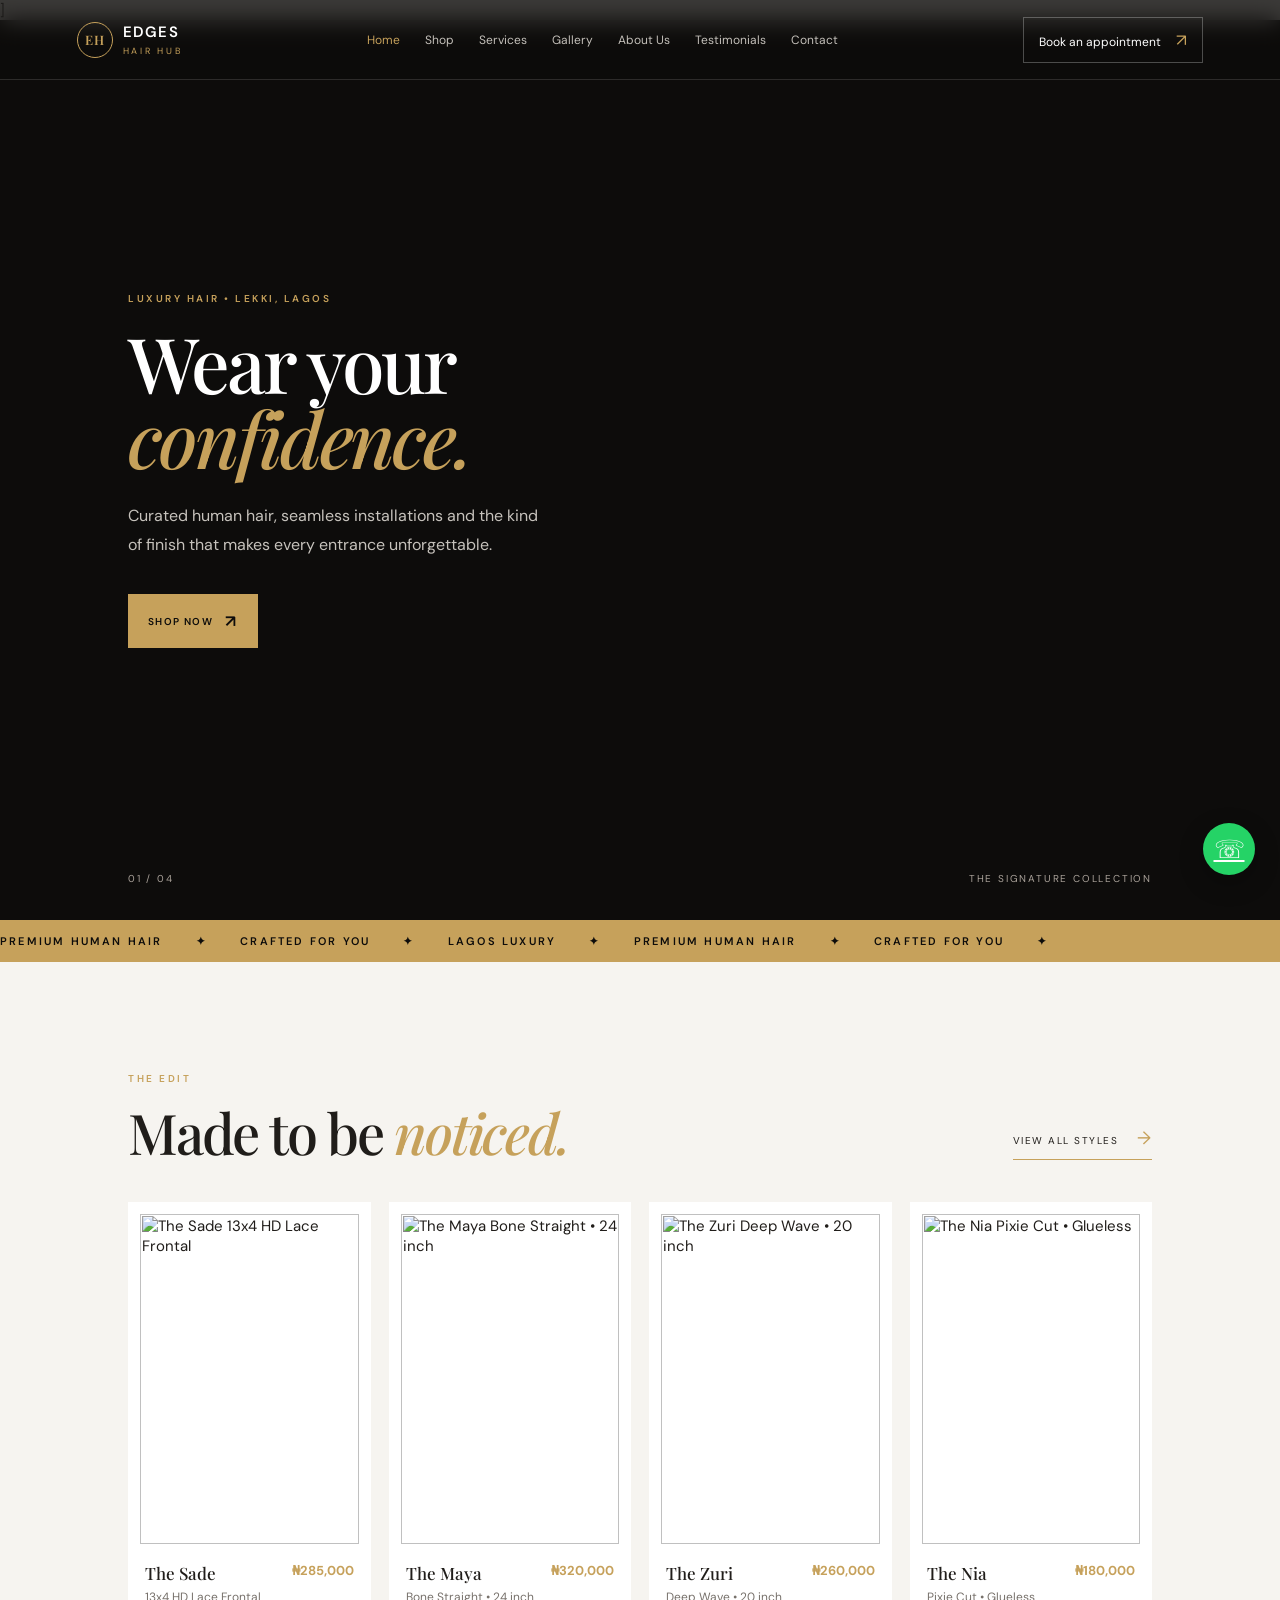
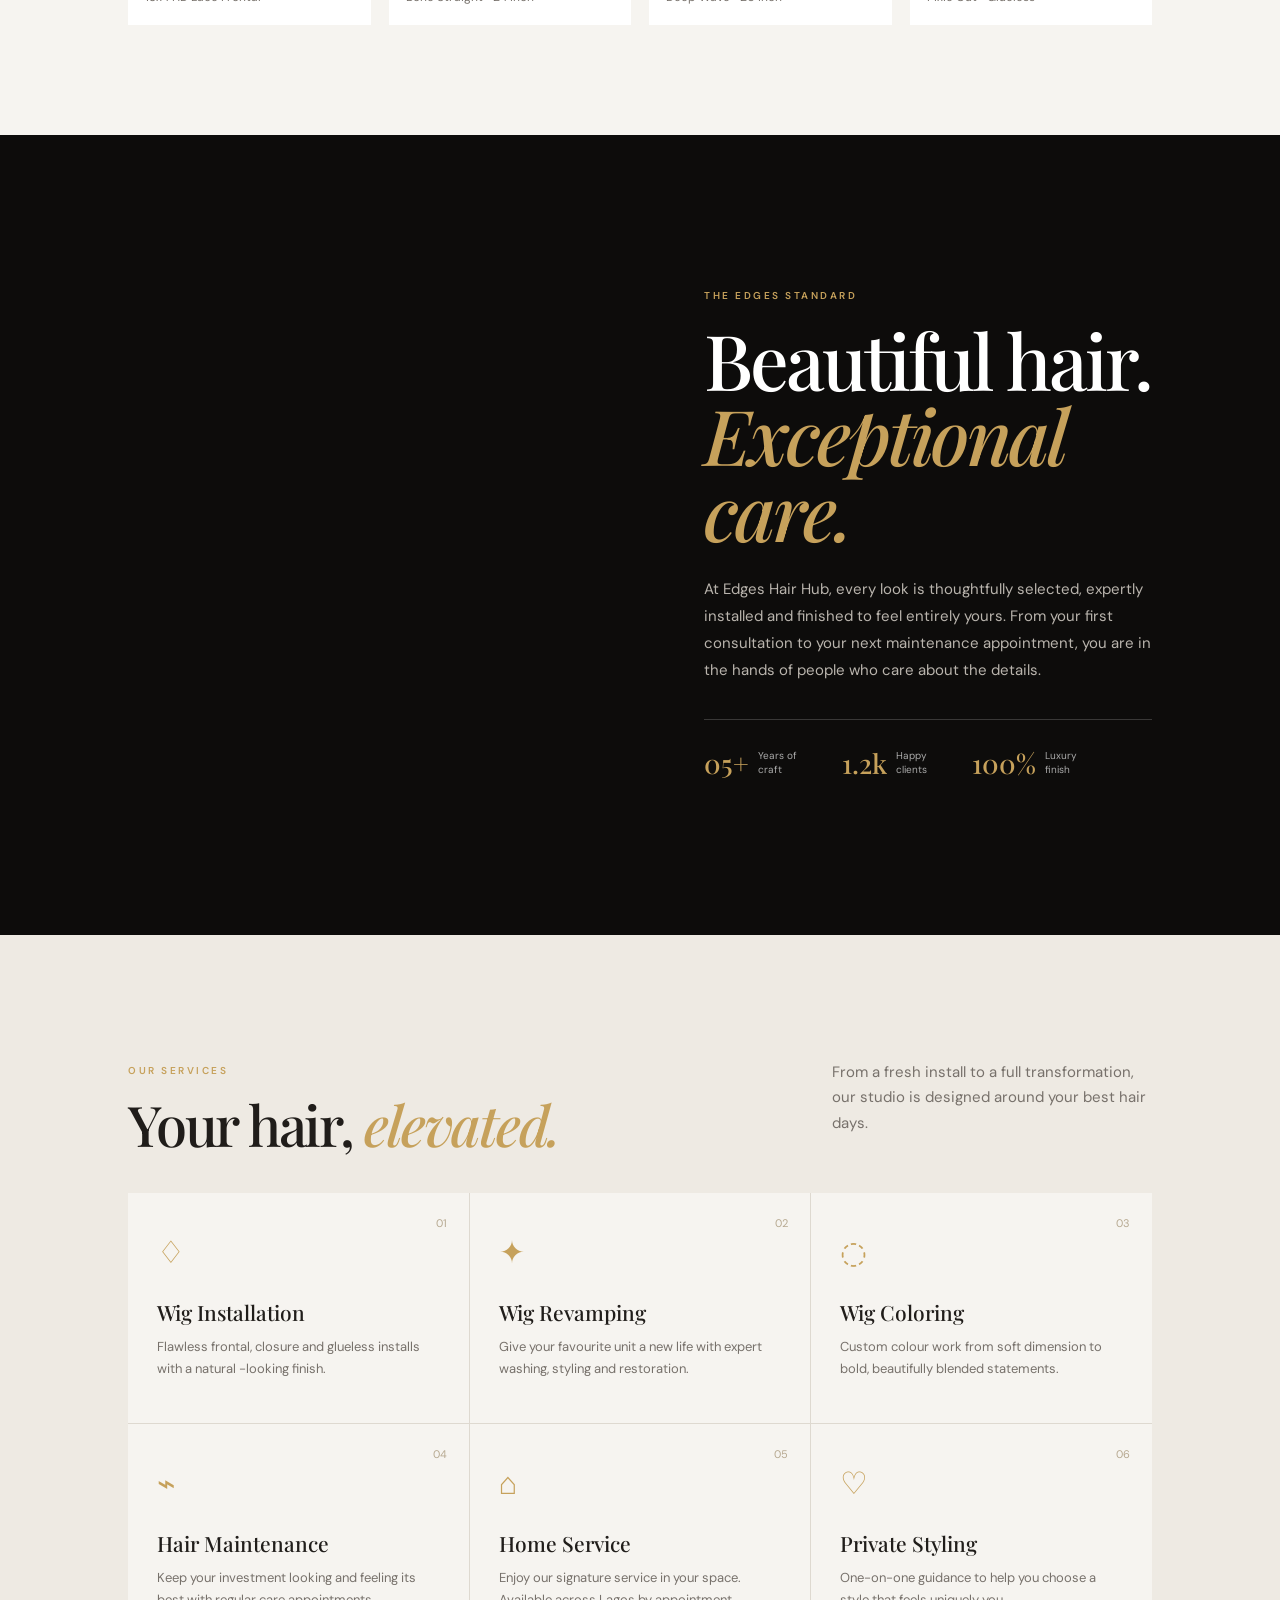
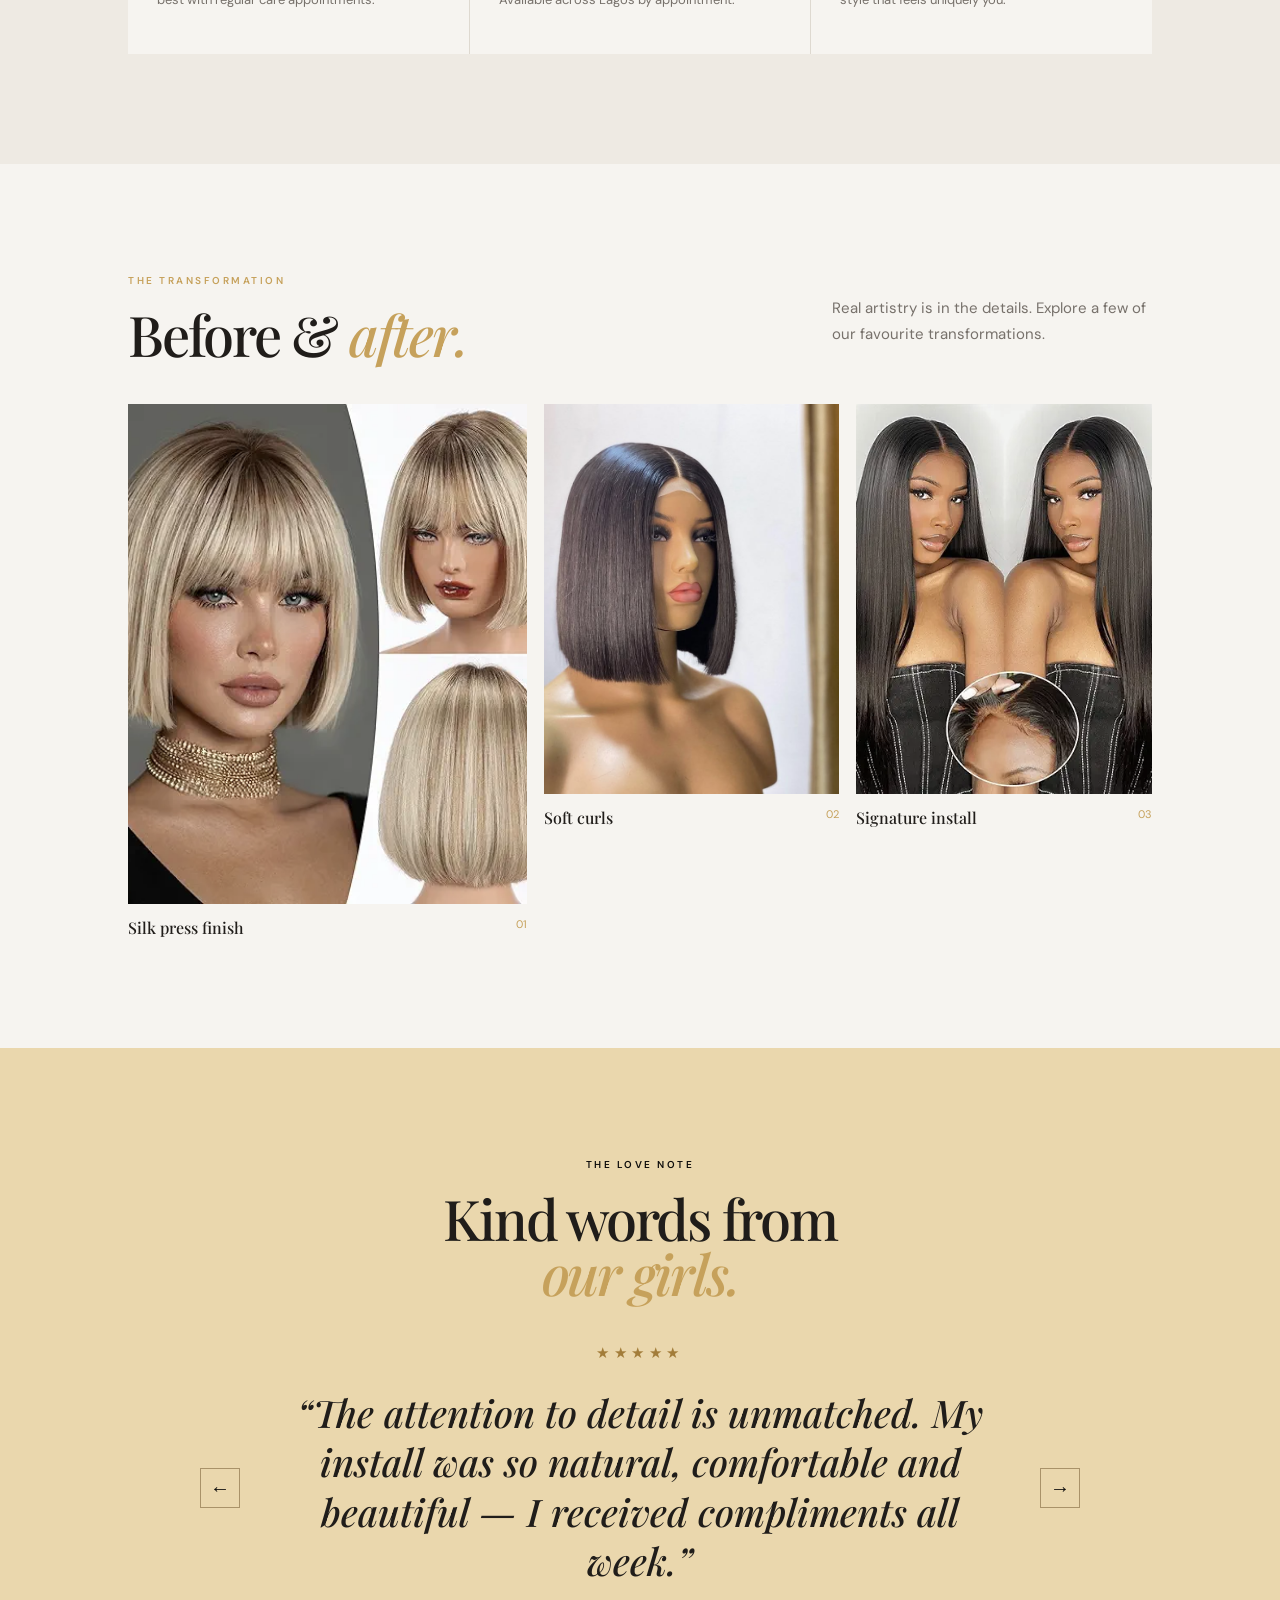
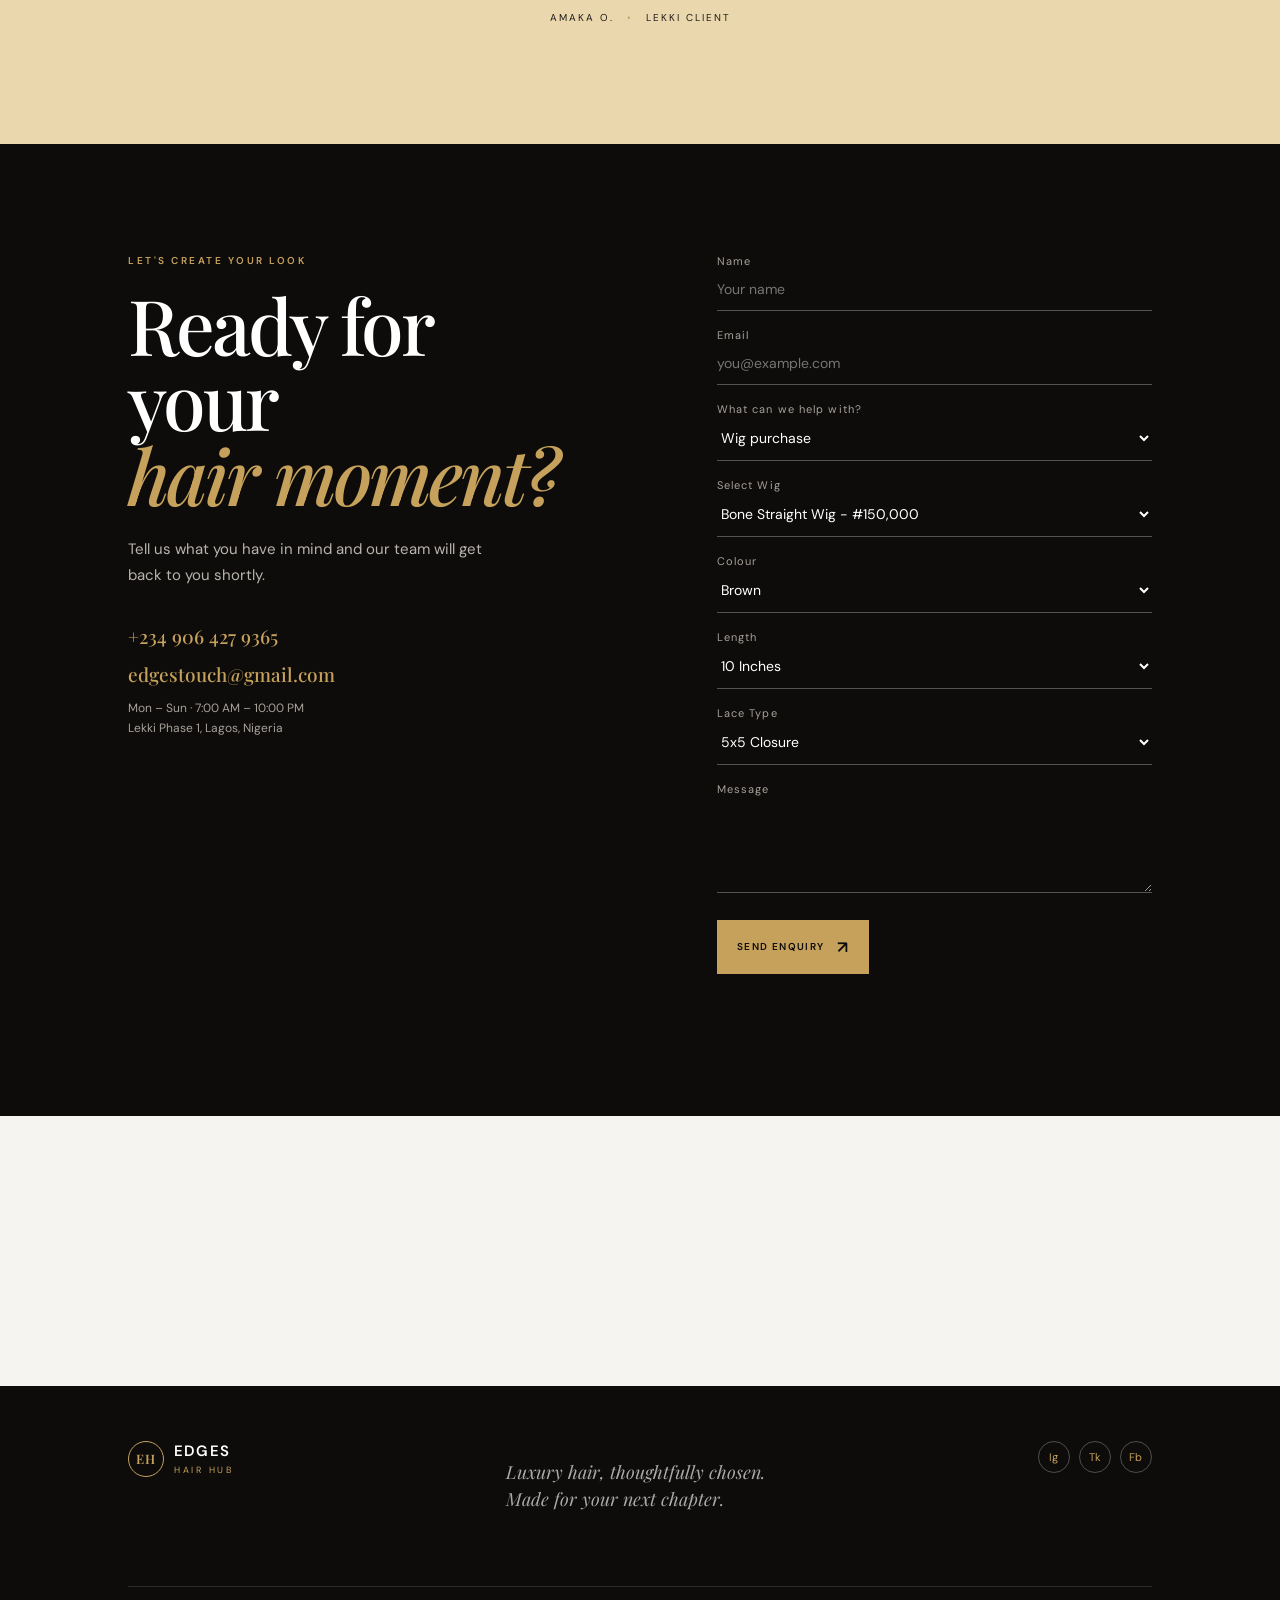
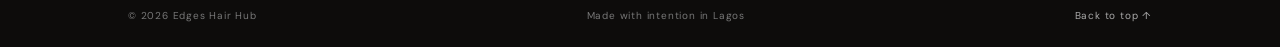
==== index.html @ 2f74729f "Commit" ====
] <!Doctype html>
 <html lang="en">
    <head>
  <meta charset="utf-8">
  <meta name="viewport" content="width=device-width, initial-scale=1">
  <meta name="description" content="Edges Hair Hub — premium human hair wigs, wig installation and hair care in Lekki, Lagos.">
  <meta name="keywords" content="human hair wigs, bone straight wigs, wig installation, Lekki Lagos, Edges Hair Hub">
  <meta name="theme-color" content="#0d0c0b">

      <title>Edges Hair Hub | Luxury Hair & Wig Studio</title>
    <link rel="preconnect" href="https://fonts.googleapis.com">
    <link rel="preconnect" href="https://fonts.gstatic.com" crossorigin>
    <link href="https://fonts.googleapis.com/css2?family=DM+Sans:wght@400;500;600;700&family=Playfair+Display:ital,wght@0,500;0,600;1,500;1,600&display=swap" rel="stylesheet">
    <link rel="stylesheet" href="style.css">
  </head>
 <body>

  <div class="loader" id="loader" aria-label="Loading Edges Hair Hub"><span>EDGES</span>
      </div>
  <header class="site-header" id="top">
     <a href="#home" class="logo" aria-label="Edges Hair Hub home">
        <span>EH</span><strong>EDGES <i>HAIR HUB</i></strong>
     </a>
     <button class="menu-toggle" id="menuToggle" aria-label="Toggle navigation" aria-expanded="false">
        <span></span><span></span><span></span></button>
    <nav class="nav" id="nav" aria-label="Main navigation">
      <a class="active" href="#home">Home</a>
      <a href="#shop">Shop</a>
      <a href="#services">Services</a>
      <a href="#gallery">Gallery</a>
      <a href="#about">About Us</a>
      <a href="#testimonials">Testimonials</a>
      <a href="#contact">Contact</a>
    </nav>
    <a class="nav-cta" href="#contact">Book an appointment <span>↗</span></a>
  </header>

  <main>

                 <section class="hero section" id="home">
      <div class="hero-content reveal">
        <p class="kicker">LUXURY HAIR • LEKKI, LAGOS</p>
        <h1>Wear your<br><em>confidence.</em></h1>
        <p class="hero-lead">Curated human hair, seamless installations and
             the kind of finish that makes every entrance unforgettable.
            </p>
         <a class="button gold-button" href="#shop">Shop now <span>↗</span>
        </a></div>
      <div class="hero-image" role="img" aria-label="Woman wearing a premium wig">
      </div>
      <div class="hero-caption"><span>01 / 04</span>
        <span>THE SIGNATURE COLLECTION</span></div>

                        </section>

    <section class="marquee">
        <div>PREMIUM HUMAN HAIR <b>✦</b>
             CRAFTED FOR YOU <b>✦</b> LAGOS LUXURY <b>✦</b>
              PREMIUM HUMAN HAIR <b>✦</b>
               CRAFTED FOR YOU <b>✦</b>
        </div></section>

     <section class="section featured" id="shop">
        <div class="section-head reveal">
            <div><p class="kicker">THE EDIT</p>
            <h2>Made to be <em>noticed.</em></h2>
        </div>
            <a class="text-link" href="#shop">View all styles <span>→</span>
            </a>
        </div>
            <div class="product-grid" id="productGrid">
         </div></section>

                      <section class="section why" id="about">
        <div class="why-image reveal"></div>
        <div class="why-copy reveal">
            <p class="kicker">THE EDGES STANDARD</p>
            <h2>Beautiful hair.<br><em>Exceptional care.</em></h2>
            <p>At Edges Hair Hub, every look is thoughtfully selected,
               expertly installed and finished to feel entirely yours.
               From your first consultation to your next maintenance appointment,
               you are in the hands of people who care about the details.
             </p>
                <div class="stats">
                    <div><strong>05+</strong>
                        <span>Years of<br>craft</span>
                    </div>
                <div><strong>1.2k</strong>
                    <span>Happy<br>clients</span></div>
                <div><strong>100%</strong>
                    <span>Luxury<br>finish</span></div>
            </div></div>
                          </section>

    <section class="section services" id="services">
        <div class="section-head reveal">
        <div><p class="kicker">OUR SERVICES</p>
            <h2>Your hair, <em>elevated.</em></h2></div>
        <p class="section-intro">
            From a fresh install to a full transformation,
             our studio is designed around your best hair days.
            </p></div>
            <div class="service-grid">
            <article class="service-card reveal"><span>01</span>
                <div class="service-icon">♢</div>
                <h3>Wig Installation</h3>
                <p>Flawless frontal, closure and glueless installs with a natural
                    -looking finish.
                </p></article>

                    <article class="service-card reveal">
                        <span>02</span>
                        <div class="service-icon">✦</div>
                            <h3>Wig Revamping</h3>
                        <p>Give your favourite unit a new life with expert washing,
                                styling and restoration.
                        </p></article>

        <article class="service-card reveal">
            <span>03</span><div class="service-icon">◌</div>
        <h3>Wig Coloring</h3>
        <p>Custom colour work from soft dimension to bold,
            beautifully blended statements.
        </p></article>

        <article class="service-card reveal">
            <span>04</span>
            <div class="service-icon">⌁</div>
            <h3>Hair Maintenance</h3>
            <p>Keep your investment looking and feeling its best with regular care appointments.
            </p></article>
            <article class="service-card reveal">
                <span>05</span>
                <div class="service-icon">⌂</div>
                <h3>Home Service</h3>
                <p>Enjoy our signature service in your space.
                     Available across Lagos by appointment.
                    </p></article>
          <article class="service-card reveal">
            <span>06</span><div class="service-icon">♡</div>
            <h3>Private Styling</h3>
            <p>One-on-one guidance to help you choose a style that feels
                 uniquely you.
        </p>
       </article>
        </div></section>

    <section class="gallery section" id="gallery">
        <div class="section-head reveal">
            <div><p class="kicker">THE TRANSFORMATION</p>
                <h2>Before & <em>after.</em></h2></div>
        <p class="section-intro">Real artistry is in the details.
             Explore a few of our favourite transformations.</p></div>
             <div class="gallery-grid">
                <figure class="gallery-large reveal">
                <img src="amer.webp" alt="Client wearing a sleek wig" loading="lazy">
                    <figcaption>Silk press finish <span>01</span></figcaption>
                </figure>
            <figure class="reveal">
                <img src="sat.jpg" alt="Hair styling detail" loading="lazy">
                <figcaption>Soft curls <span>02</span></figcaption>
            </figure>
            <figure class="reveal">
                <img src="till.webp" loading="lazy">
                <figcaption>Signature install <span>03</span></figcaption>
            </figure></div></section>

     <section class="testimonial-section section" id="testimonials">
        <div class="section-head reveal">
        <div><p class="kicker">THE LOVE NOTE</p>
            <h2>Kind words from<br><em>our girls.</em></h2>
        </div></div>
        <div class="testimonial-wrap">
            <button class="slider-button" id="prevReview" aria-label="Previous review">←
            </button>
            <div class="testimonial" id="testimonial">
            <div class="stars">★★★★★</div>
            <blockquote>“The attention to detail is unmatched.
                    My install was so natural, comfortable and beautiful
                    — I received compliments all week.”</blockquote>
                    <p>AMAKA O. <span>•</span> LEKKI CLIENT</p></div>
                    <button class="slider-button" id="nextReview" aria-label="Next review">→</button>
                </div></section>

         <section class="contact section" id="contact">
           <div class="contact-copy reveal">
        <p class="kicker">LET'S CREATE YOUR LOOK</p>
        <h2>Ready for your<br><em>hair moment?</em></h2>
        <p>Tell us what you have in mind and our team will get back
             to you shortly.</p>
        <div class="contact-details">
            <a href="tel:+2349064279365">+234 906 427 9365</a>
            <a href="mailto:edgestouch@gmail.com">edgestouch@gmail.com
            </a>
            <span>Mon – Sun · 7:00 AM – 10:00 PM<br>Lekki Phase 1, Lagos, Nigeria</span>
        </div>
      </div>

        <form class="contact-form reveal" id="contactForm">
            <label>Name<input name="name" type="text" placeholder="Your name" required>
            </label>
            <label>Email<input name="email" type="email" placeholder="you@example.com" required>
            </label>
            <label>What can we help with?
              <select name="service">
                <option>Wig purchase</option>
                <option>Wig installation</option>
                <option>Revamping & maintenance</option>
                <option>Home service</option>
              </select>
            </label>

            <label>Select Wig
              <select name="wig">
                <option value="Bone Straight Wig - #150,000">
                    Bone Straight Wig - #150,000
                   </option>
                <option value="Water Wave Wig - #135,000">
                    Water Wave Wig - #135,000
                   </option>
                <option value="Deep Wave Wig - #80,000">
                    Deep Wave Wig - #80,000
                   </option>
                <option value="Body Wave Wig - #75,000">
                    Body Wave Wig - #75,000
                   </option>
                <option value="Curly Wig - #120,000">
                    Curly Wig - #120,000
                   </option>
                <option value="Frontal Wig - #138,000">
                    Frontal Wig - #138,000
                   </option>
                <option value="Closure Wig - #80,000">
                    Closure Wig - #80,000
                   </option>
                <option value="Pixie Curl Wig - #85,000">
                    Pixie Curl Wig - #85,000
                   </option>
                <option value="Jerry Curl Wig - #92,000">
                    Jerry Curl Wig - #92,000
                   </option>
                <option value="Kinky Straight Wig - #112,000">
                    Kinky Straight Wig - #112,000
                   </option>
              </select>
            </label>

             <label>Colour
              <select name="color">
                <option>Brown</option>
                <option>Natural Black</option>
                <option>Blonde</option>
                <option>Custom Colour</option>
              </select>
             </label>

             <label>Length
              <select name="length">
                <option>10 Inches</option>
                <option>12 Inches</option>
                <option>14Inches</option>
                <option>16 Inches</option>
                <option>18 Inches</option>
                <option>20 Inches</option>
                <option>22 Inches</option>
                <option>24 Inches</option>
              </select>
             </label>

             <label>Lace Type
              <select name="type">
                <option>5x5 Closure</option>
                <option>13x4 Frontal</option>
                <option>HD Lace</option>
                <option>Transparent Lace</option>
              </select>
             </label>
            


        <label>Message<textarea name="message" rows="4" placeholder="Tell us a little about your look">
        </textarea>
           </label>

        <button class="button gold-button" type="submit">Send enquiry 
            <span>↗</span>
        </button>
        <p class="form-status" id="formStatus" role="status"></p>
            </form></section>

        <div class="map">
        <iframe title="Map showing Lekki, Lagos" src="https://www.google.com/maps?q=Lekki,+Lagos,+Nigeria&output=embed" loading="lazy">
        </iframe></div>
        </main>

    <footer class="footer">
    <div class="footer-top">
        <a href="#home" class="logo">
            <span>EH</span><strong>EDGES <i>HAIR HUB</i>
          </strong></a>
     <p>Luxury hair, thoughtfully chosen.<br>Made for your next chapter.</br>
    </p>
    <div class="socials">
        <a href="https://www.instagram.com/edges_hairhub" target="_blank" aria-label="Instagram">Ig</a>
        <a href="https://www.tiktok.com/@edges_hairhub_?_r=1&_d=f2clejh6a57j8l&sec_uid=MS4wLjABAAAAVhNVLyi4N51m7pZNKxobwVtyFVThVpvx2--QbKhLei6Roqvqt4a93H9F-_ajhyQW&share_author_id=6969286436290823173&sharer_language=en&source=h5_m&u_code=e89m38iaje61g3&item_author_type=2&utm_source=copy&tt_from=copy&enable_checksum=1&utm_medium=ios&share_link_id=6C86C12E-BBAA-463B-B7A4-1DDE260830C9&user_id=7241318826473997317&sec_user_id=MS4wLjABAAAAD7bx9Nv49N31smO8zza7gFRe6oe7HqZe0d4EejvPGoqG8UHEzcNTuaB-2RevyqbR&social_share_type=5&ug_btm=b6880,b5836&utm_campaign=client_share&share_app_id=1233" target="_blank" aria-label="TikTok">Tk</a>
        <a href="https://www.facebook.com/cuterolan" target="_blank" aria-label="Facebook">Fb</a>
    </div></div>
        <div class="footer-bottom"><span>© 2026 Edges Hair Hub</span>
            <span>Made with intention in Lagos</span>
            <a href="#top">Back to top ↑</a>
        </div></footer>
    <a class="whatsapp" href="https://wa.me/2349064279365?text=Hello%20Edges%20Hair%20Hub%2C%20I%27d%20like%20to%20make%20an%20enquiry." target="_blank" rel="noopener" aria-label="Chat with Edges Hair Hub on WhatsApp">
        ☏
      </a>
      <button class="back-top" id="backTop" aria-label="Back to top">↑
      </button>

        <script src="script.js"></script>
               </body>
                      </html>
---- style.css ----
:root{
    --black:#0d0c0b;
    --ink:#201d1a;
    --gold:#c6a15b;--pale:#ead7ad;
    --cream:#f6f4f0;
    --line:#ded9d0;
    --muted:#77716b}
*{
    box-sizing:border-box}
html{
    scroll-behavior:smooth}
    body{
        margin:0;background:var(--cream);
        color:var(--ink);
        font:15px 'DM Sans',sans-serif;
        overflow-x:hidden}
    a{
    color:inherit}
.loader{
    position:fixed;
    inset:0;
    z-index:20;
    background:var(--black);
    color:var(--gold);
    display:grid;
    place-items:center;
    font:600 28px 'Playfair Display';
    letter-spacing:.35em;
    transition:opacity .6s,visibility .6s}
.loader.hide{
    opacity:0;
    visibility:hidden}
 .site-header{
    position:fixed;
    z-index:10;
    top:0;
    width:100%;
    height:80px;
    padding:0 6vw;
    display:flex;
    align-items:center;
    justify-content:space-between;
    background:#0d0c0bcc;
    color:#fff;
    border-bottom:1px solid #ffffff22;
    backdrop-filter:blur(12px)}
.logo{
    display:flex;
    align-items:center;
    gap:10px;
    text-decoration:none;
    letter-spacing:.08em}
.logo>span{
    display:grid;
    place-items:center;
    width:36px;
    height:36px;
    border:1px solid var(--gold);
    border-radius:50%;
    color:var(--gold);
    font:600 13px 'Playfair Display'}
.logo strong{
        font:600 15px 'DM Sans'}
.logo i{
    display:block;
    color:var(--gold);
    font:normal 9px 'DM Sans';
    letter-spacing:.3em;margin-top:3px}
.nav{
    display:flex;
    gap:25px}
.nav a,.nav-cta{
    font-size:12px;
    text-decoration:none;
    color:#c4c0ba;
    transition:color .3s}
.nav a:hover,.nav a.active{
    color:var(--gold)}
.nav-cta{
    padding:11px 15px;
    border:1px solid #ffffff44;color:#fff}
.nav-cta span,.button span{
    color:var(--gold);
    font-size:17px;
    margin-left:12px}
.menu-toggle{
    display:none;
    background:none;
    border:0}
.hero{
    height:100vh;
    min-height:680px;
    position:relative;
    background:var(--black);
    color:#fff;
    display:flex;
    align-items:center;
    padding:80px 10vw}
        
.hero-content{
    position:relative;
    z-index:2;
    max-width:560px}
.kicker{
    color:var(--gold);
    font:600 10px 'DM Sans';
    letter-spacing:.25em;margin:0 0 20px}
.hero h1,h2{
    font:500 clamp(44px,6vw,84px)/.98 'Playfair Display';
    letter-spacing:-.04em;margin:0}
.hero h1 em,h2 em{
    color:var(--gold);font-style:italic}
.hero-lead{
    color:#c6c2bc;
    line-height:1.8;
    max-width:410px;
    margin:27px 0 34px;
    font-size:16px}
.button{
    display:inline-flex;
    align-items:center;
    border:0;
    padding:16px 20px;
    text-transform:uppercase;
    letter-spacing:.14em;
    font:600 10px 'DM Sans';
    text-decoration:none;
    cursor:pointer}
.gold-button{
    background:var(--gold);
    color:var(--black)}
.gold-button span{
    color:var(--black)}
.hero-image{
    position:absolute;
    right:0;
    top:0;
    height:100%;
    width:55%;
    background:linear-gradient(90deg,var(--black) 0%,transparent 28%),
    url('https://images.unsplash.com/photo-1580618672591-eb180b1a973f?auto=format&fit=crop&w=1400&q=90') 
    center/cover;opacity:.85}
.hero-caption{
    position:absolute;
    bottom:35px;
    left:10vw;
    right:10vw;
    display:flex;
    justify-content:space-between;
    color:#aaa29a;
    font-size:10px;
    letter-spacing:.18em}
.marquee{
    overflow:hidden;
    background:var(--gold);
    color:var(--black);
    padding:14px 0;
    white-space:nowrap;
    font:600 11px 'DM Sans';
    letter-spacing:.2em}
.marquee div{
    animation:marquee 22s linear infinite}
.marquee b{
    margin:0 28px}
.section{
    padding:110px 10vw}
.featured{
    background:var(--cream)}
.section-head{
    display:flex;
    align-items:end;
    justify-content:space-between;
    margin-bottom:42px}
.section-head h2{
    font-size:56px}
.text-link{
    text-decoration:none;
    text-transform:uppercase;
    letter-spacing:.15em;
    font-size:10px;
    border-bottom:1px solid var(--gold);
    padding-bottom:9px}
.text-link span{
    font-size:18px;
    margin-left:14px;
    color:var(--gold)}
.product-grid{
    display:grid;
    grid-template-columns:repeat(4,1fr);
    gap:18px}
.product-card{
    background:#fff;
    padding:12px;
    transition:transform .35s,
    box-shadow .35s}
.product-card:hover{
    transform:translateY(-8px);
    box-shadow:0 20px 40px #201d1a18}
.product-card img{
    width:100%;
    height:330px;
    object-fit:cover;
    display:block}
.product-meta{
    padding:18px 5px 8px;
    display:flex;
    justify-content:space-between;
    gap:10px}
.product-meta h3{
    margin:0;
    font:500 17px 'Playfair Display'}
.product-meta p{
    margin:5px 0 0;
    color:var(--muted);
    font-size:12px}
.product-meta strong{
    color:var(--gold);
    font-size:13px;
    white-space:nowrap}
.why{
    background:var(--black);
    color:#fff;
    display:grid;
    grid-template-columns:1fr 1fr;
    gap:10vw;
    align-items:center}
.why-image{
    height:580px;
    background:url('https://images.unsplash.com/photo-1524250502761-1ac6f2e30d43?auto=format&fit=crop&w=900&q=85') 
    center/cover}
.why-copy>p:not(.kicker){color:#b9b4ad;
    line-height:1.8;max-width:480px;
    margin:28px 0 35px}
.stats{
    display:flex;
    gap:45px;
    border-top:1px solid #ffffff2e;
    padding-top:25px}
.stats div{
    display:flex;
    gap:9px;
    align-items:center}
.stats strong{
    color:var(--gold);
    font:500 27px 'Playfair Display'}
.stats span{
    color:#aaa;
    font-size:10px;
    line-height:1.4}
.section-intro{
    max-width:320px;
    color:var(--muted);
    line-height:1.7}
.services{
    background:#eeeae3}
.service-grid{
    display:grid;
    grid-template-columns:repeat(3,1fr);
    gap:1px;
    background:var(--line)}
.service-card{
    background:var(--cream);
    padding:29px;
    min-height:230px;
    position:relative;
    transition:background .3s}
.service-card:hover{
    background:#fff}
.service-card>span{
    position:absolute
    ;right:22px;
    top:23px;
    color:#b6a890;
    font-size:11px}
.service-icon{
    color:var(--gold);
    font-size:31px;
    margin:10px 0 25px}
.service-card h3{
    font:500 21px 'Playfair Display';
    margin:0 0 10px}
.service-card p{
    color:var(--muted);
    font-size:13px;
    line-height:1.7;margin:0}
.gallery{
    background:var(--cream)}
.gallery-grid{
    display:grid;
    grid-template-columns:1.35fr 1fr 1fr;
    gap:17px}
.gallery-grid figure{
    margin:0}
.gallery-grid img{
    width:100%;
    height:390px;
    object-fit:cover;
    display:block;
    filter:saturate(.8)}
.gallery-grid .gallery-large img{
    height:500px}
.gallery-grid figcaption{
    display:flex;
    justify-content:space-between;
    padding-top:13px;
    font:500 16px 'Playfair Display'}
.gallery-grid figcaption span{
    color:var(--gold);
    font:11px 'DM Sans'}
.testimonial-section{
    background:var(--pale);
    text-align:center}
.testimonial-section .section-head{
    display:block}
.testimonial-section .kicker{
    color:var(--black)}
.testimonial-wrap{
    display:flex;
    align-items:center;
    justify-content:center;
    gap:45px}
.testimonial{
    max-width:710px}
.stars{
    color:#a37d3a;
    letter-spacing:.3em}
.testimonial blockquote{
    font:italic 500 clamp(24px,3vw,38px)/1.3 'Playfair Display';
    margin:25px 0}
.testimonial p{
    font-size:10px;
    letter-spacing:.2em}
.testimonial p span{
    color:var(--gold);
    padding:0 8px}
.slider-button{
    border:1px solid #a99269;
    background:transparent;
    width:40px;
    height:40px;
    font-size:20px;
    cursor:pointer;
    color:var(--black)}
.contact{
    background:var(--black);
    color:#fff;
    display:grid;
    grid-template-columns:1fr 1fr;
    gap:12vw}
.contact-copy>p:not(.kicker){
    color:#b9b4ad;
    line-height:1.7;
    max-width:360px;
    margin:25px 0}
.contact-details{
    display:grid;
    gap:12px;
    margin-top:35px}
.contact-details a{
    text-decoration:none;
    color:var(--gold);
    font:500 19px 'Playfair Display'}
.contact-details span{
    color:#a7a19a;
    line-height:1.6;
    font-size:12px}
.contact-form{
    display:grid;
    gap:17px}
.contact-form label{
    color:#a7a19a;
    font-size:11px;
    letter-spacing:.1em}
.contact-form input,.contact-form select,.contact-form textarea{
    width:100%;
    display:block;
    border:0;
    border-bottom:1px solid #ffffff4a;
    background:transparent;
    color:#fff;
    padding:12px 0;
    font:14px 'DM Sans';outline:0;
    resize:vertical}
.contact-form select option{
    color:#000}
.contact-form input:focus,.contact-form select:focus,.contact-form textarea:focus{
    border-color:var(--gold)}
.contact-form .button{
    justify-self:start;
    margin-top:10px}
.form-status{
    color:var(--gold);
    font-size:12px;
    margin:0}
.map{
    height:270px;
    filter:grayscale(1)}
.map iframe{
    width:100%;
    height:100%;
    border:0}
.footer{
    background:var(--black);
    color:#fff;
    padding:55px 10vw 25px}
.footer-top{
    display:flex;
    align-items:start;
    justify-content:space-between;
    padding-bottom:55px;
    border-bottom:1px solid #ffffff22}
.footer-top>p{
    color:#aaa;
    font:italic 18px 'Playfair Display';
    line-height:1.5}
.socials{
    display:flex;
    gap:9px}
.socials a{
    border:1px solid #ffffff44;
    color:var(--gold);
    border-radius:50%;
    display:grid;
    place-items:center;
    width:32px;
    height:32px;
    text-decoration:none;
    font-size:11px}
.footer-bottom{display:flex;
    justify-content:space-between;
    color:#777;
    font-size:10px;
    letter-spacing:.08em;
    padding-top:22px}
.footer-bottom a{
    color:#aaa;
    text-decoration:none}
.whatsapp,.back-top{
    position:fixed;
    z-index:8;
    border:0;
    border-radius:50%;
    display:grid;
    place-items:center;
    cursor:pointer}
.whatsapp{
    right:25px
    ;bottom:25px;
    background:#25d366;
    color:#fff;
    width:52px;
    height:52px;
    font-size:25px;
    box-shadow:0 8px 25px #0004}
.back-top{
    right:25px;
    bottom:90px;
    background:var(--gold);
    color:var(--black);
    width:38px;
    height:38px;
    opacity:0;
    visibility:hidden;
    transition:.3s}
.back-top.show{
    opacity:1;
    visibility:visible}
.reveal{
    opacity:0;
    transform:translateY(25px);
    transition:opacity .8s,transform .8s}
.reveal.visible{
    opacity:1;
    transform:none}
@keyframes marquee{
    to{transform:translateX(-50%)}}
@media(max-width:900px){
    .nav{
        gap:12px}
    .product-grid{
        grid-template-columns:repeat(2,1fr)}
    .product-card img{
        height:360px}
    .hero-image{
        width:62%;
        opacity:.6}
    .why{
        gap:5vw}
    .service-grid{
        grid-template-columns:repeat(2,1fr)}}
    @media(max-width:700px){
    .site-header{
        height:68px;
        padding:0 5vw}
    .menu-toggle{
        display:grid;
        gap:5px}
    .menu-toggle span{
        display:block;
        width:24px;
        height:1px;
        background:#fff}
    .nav{
        position:absolute;
        display:grid;
        gap:0;
        top:68px;
        left:0;
        right:0;
        background:var(--black);
        max-height:0;
        overflow:hidden;
        transition:max-height .35s}
        .nav.open{
            max-height:430px}
        .nav a{
            padding:16px 7vw;
            border-bottom:1px solid #ffffff15}
        .nav-cta{
            display:none}
        .hero{
            min-height:720px;
            padding:90px 7vw 50px}
        .hero-image{
            width:100%;
            opacity:.42;
            background:linear-gradient(90deg,var(--black),transparent),
            url('https://images.unsplash.com/photo-1580618672591-eb180b1a973f?auto=format&fit=crop&w=1000&q=85') 
            center/cover}
        .hero-caption{
            left:7vw;
            right:7vw}
        .section{
            padding:75px 7vw}
        .section-head{
            display:block}
        .section-head h2{
            font-size:45px}
        .section-intro,
        .text-link{
            display:inline-block;
            margin-top:22px}
        .product-grid{
            grid-template-columns:1fr 1fr;
            gap:10px}
        .product-card img{
            height:250px}
        .product-meta{
            display:block}
        .product-meta strong{
            display:block;
            margin-top:10px}
        .why{
            display:block}
        .why-image{
            height:400px;
            margin-bottom:45px}
        .stats{
            gap:22px}
        .service-grid{
            grid-template-columns:1fr}
        .gallery-grid{
            grid-template-columns:1fr 1fr}
        .gallery-grid .gallery-large{
            grid-column:span 2}
        .gallery-grid img,.gallery-grid .gallery-large img{
            height:300px}
        .contact{
            display:block}
        .contact-form{
            margin-top:50px}
        .footer-top{
            display:grid;gap:30px}
        .footer-bottom{
            gap:20px;flex-wrap:wrap}
        .whatsapp{
            right:18px;bottom:18px}
     }
    @media(max-width:420px){
        .product-grid{
            grid-template-columns:1fr}
        .product-card img{
            height:330px}
        .gallery-grid{
            display:block}
        .gallery-grid figure{
            margin-bottom:25px}
        .hero h1{
            font-size:55px}
    }
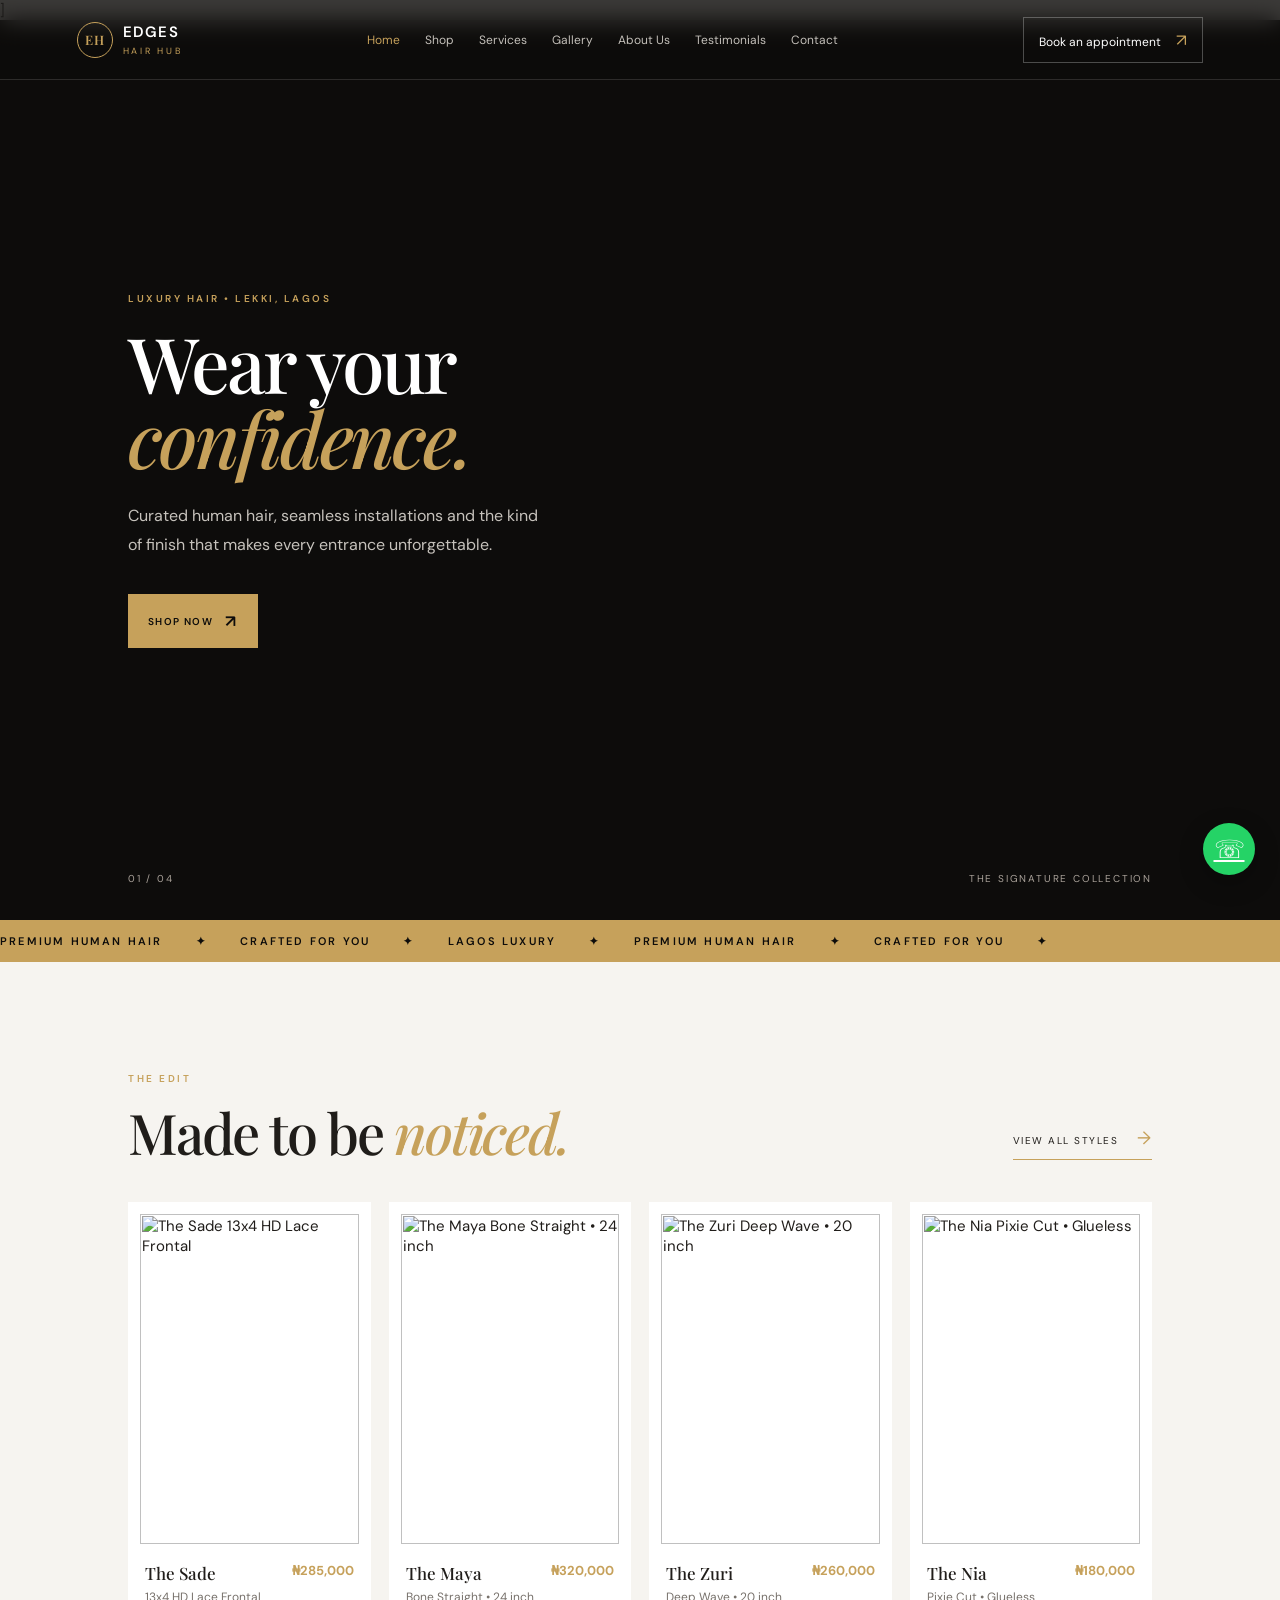
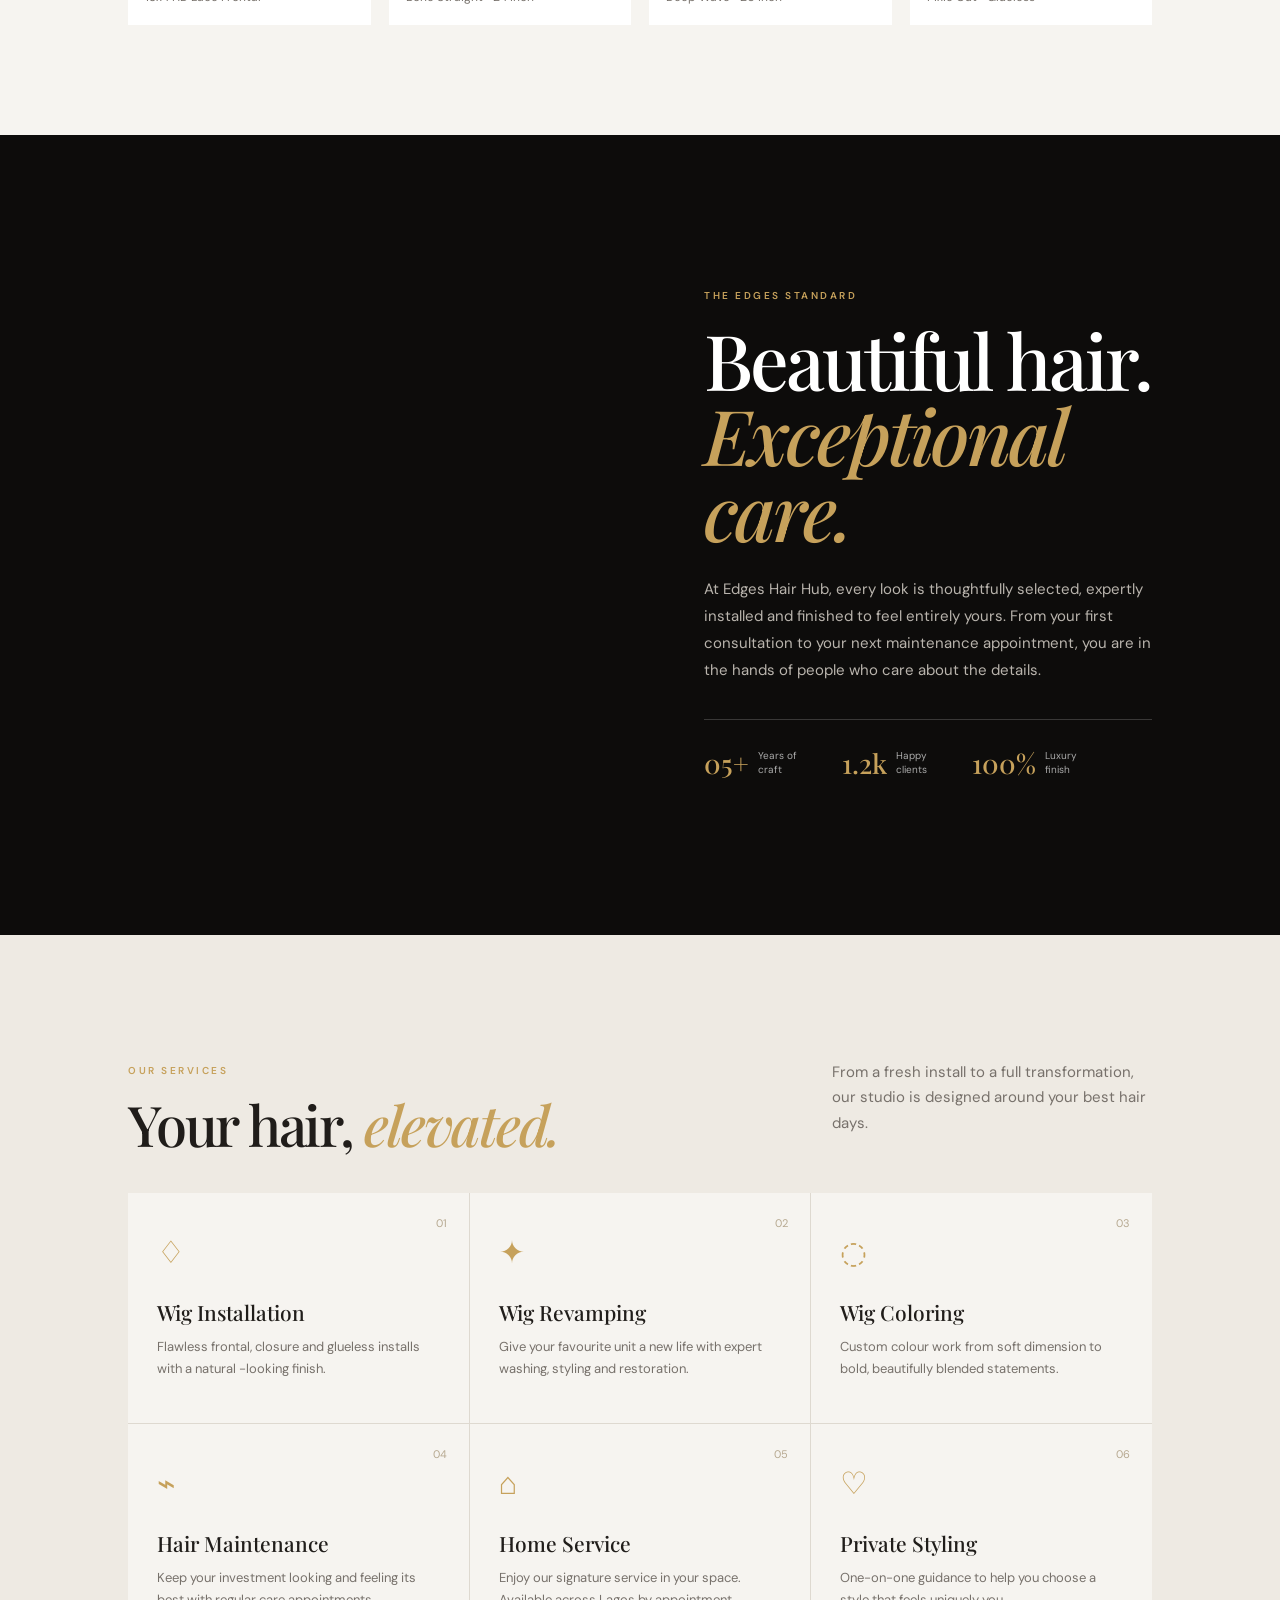
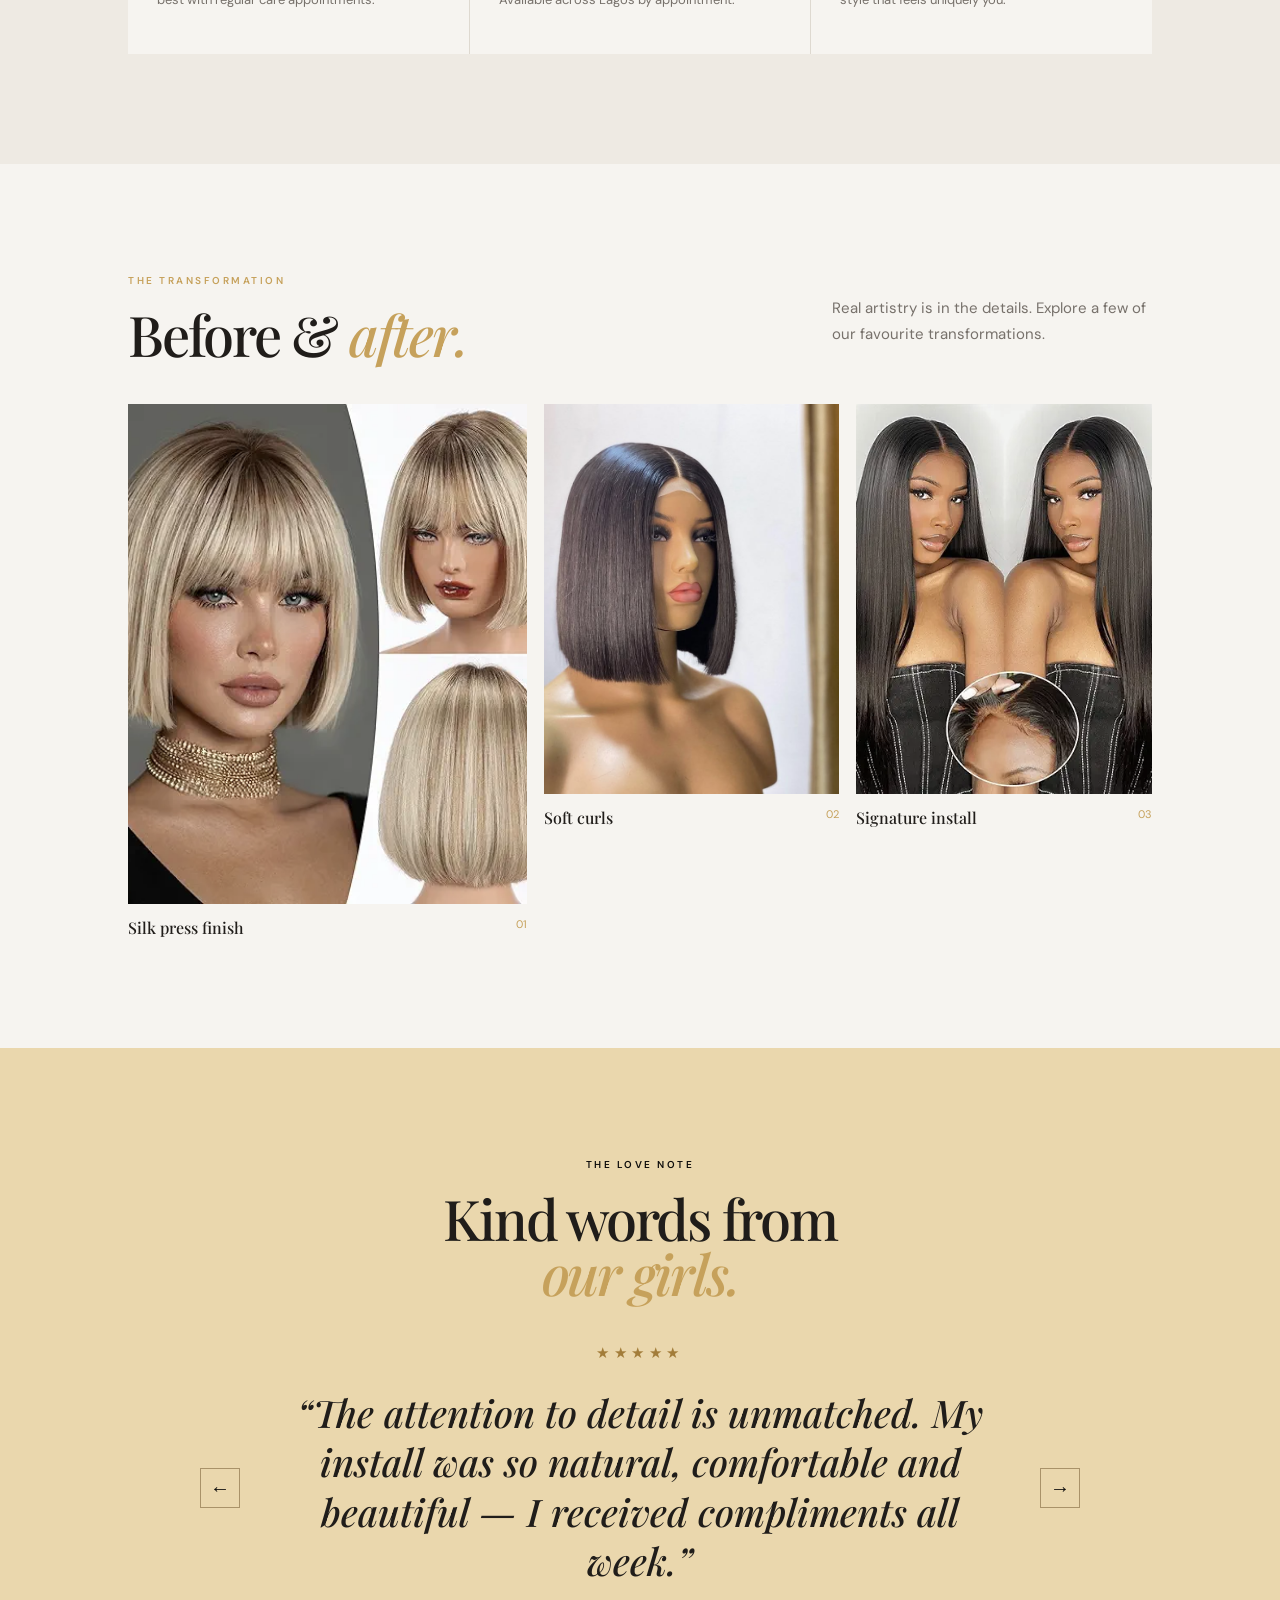
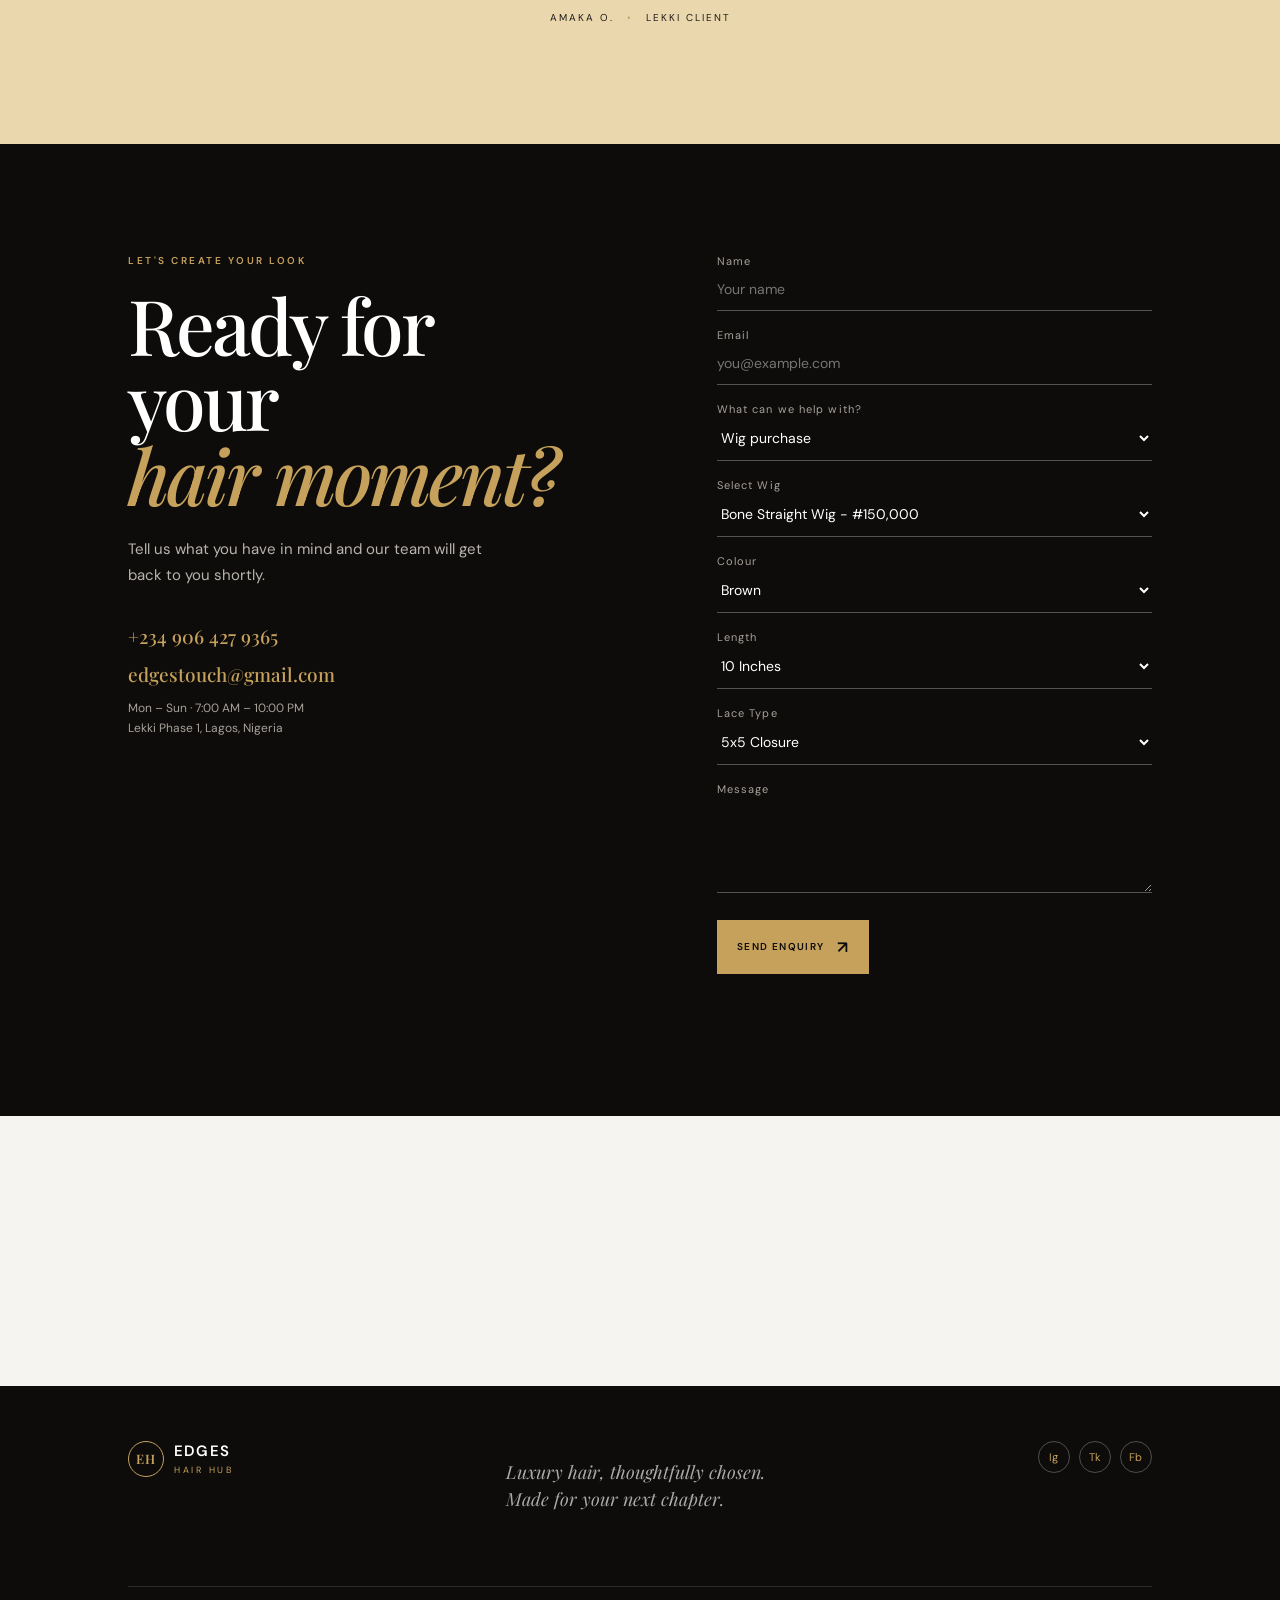
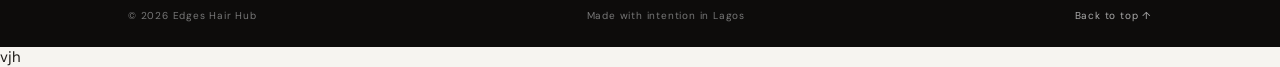
==== commit 7e823bc3: "update" ====
--- a/index.html
+++ b/index.html
@@ -317,4 +317,7 @@
 
         <script src="script.js"></script>
                </body>
-                      </html>+                      </html>
+                      vjh
+
+                      
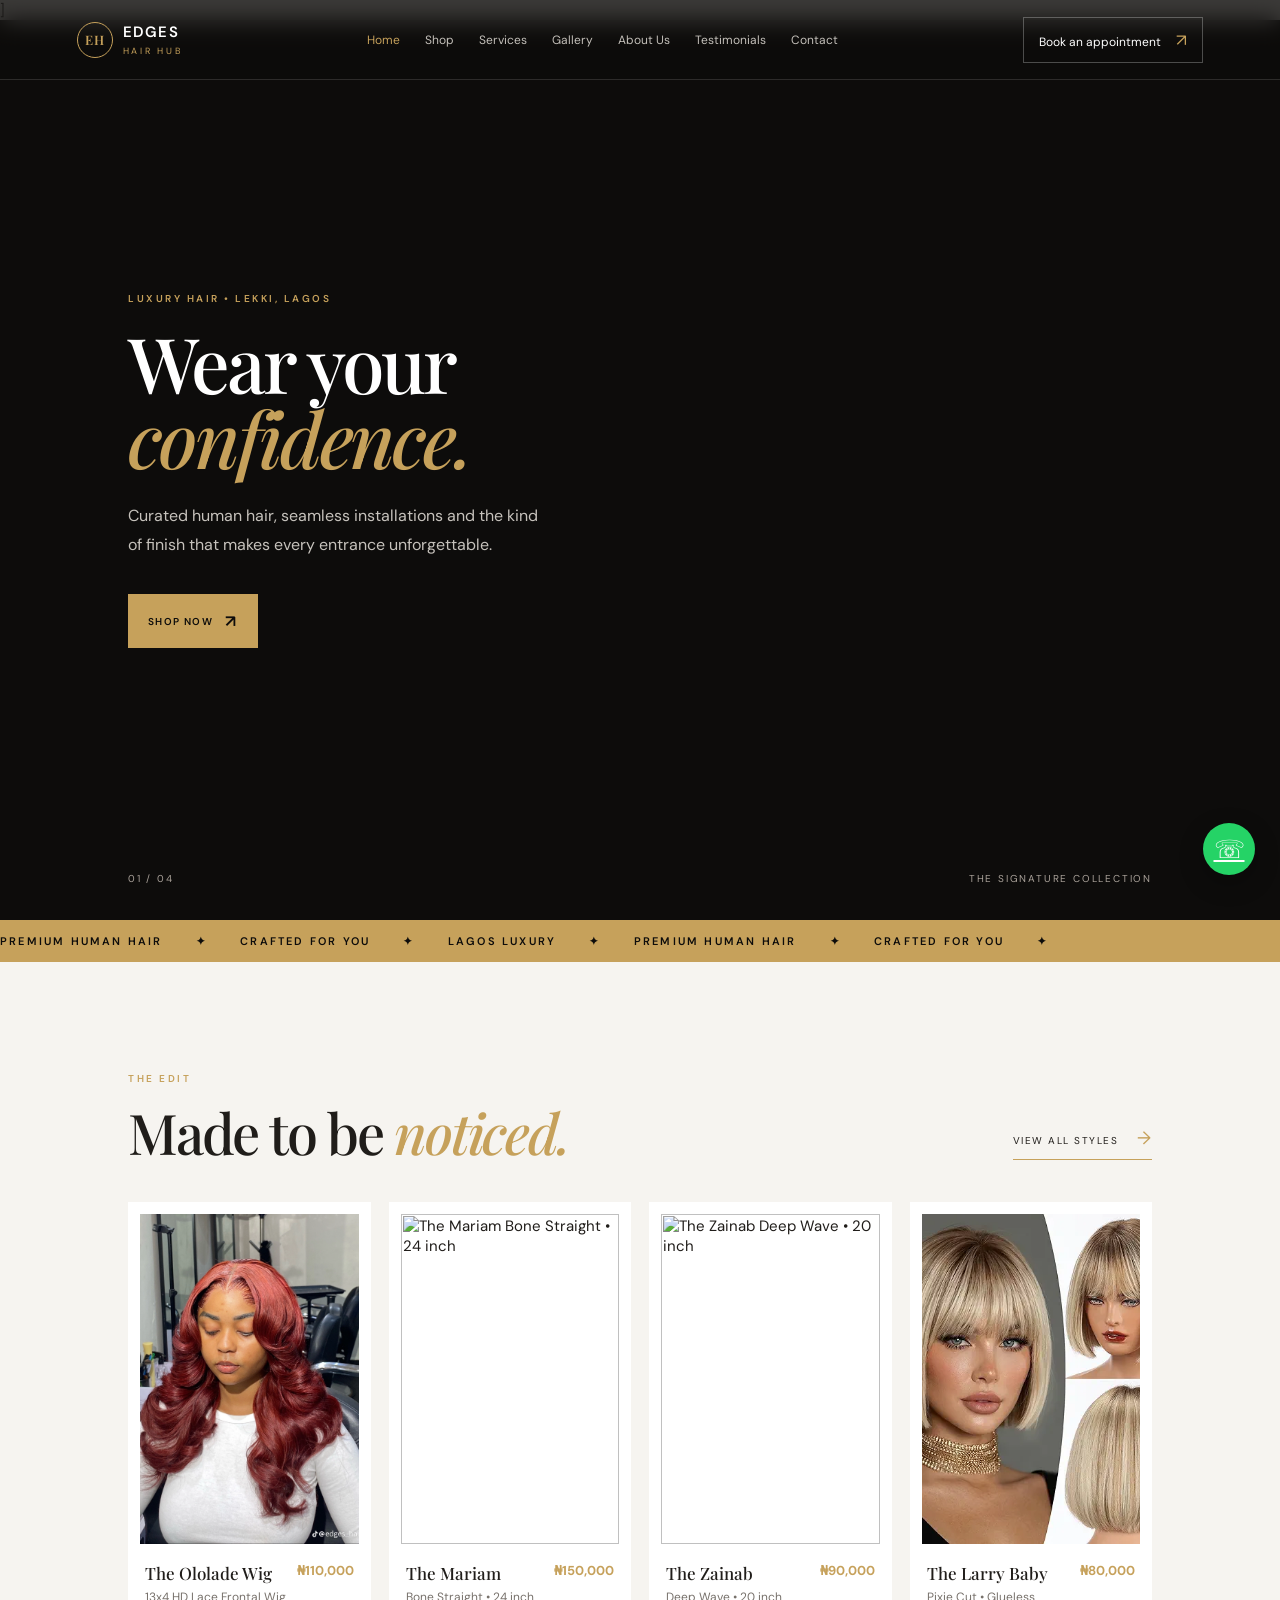
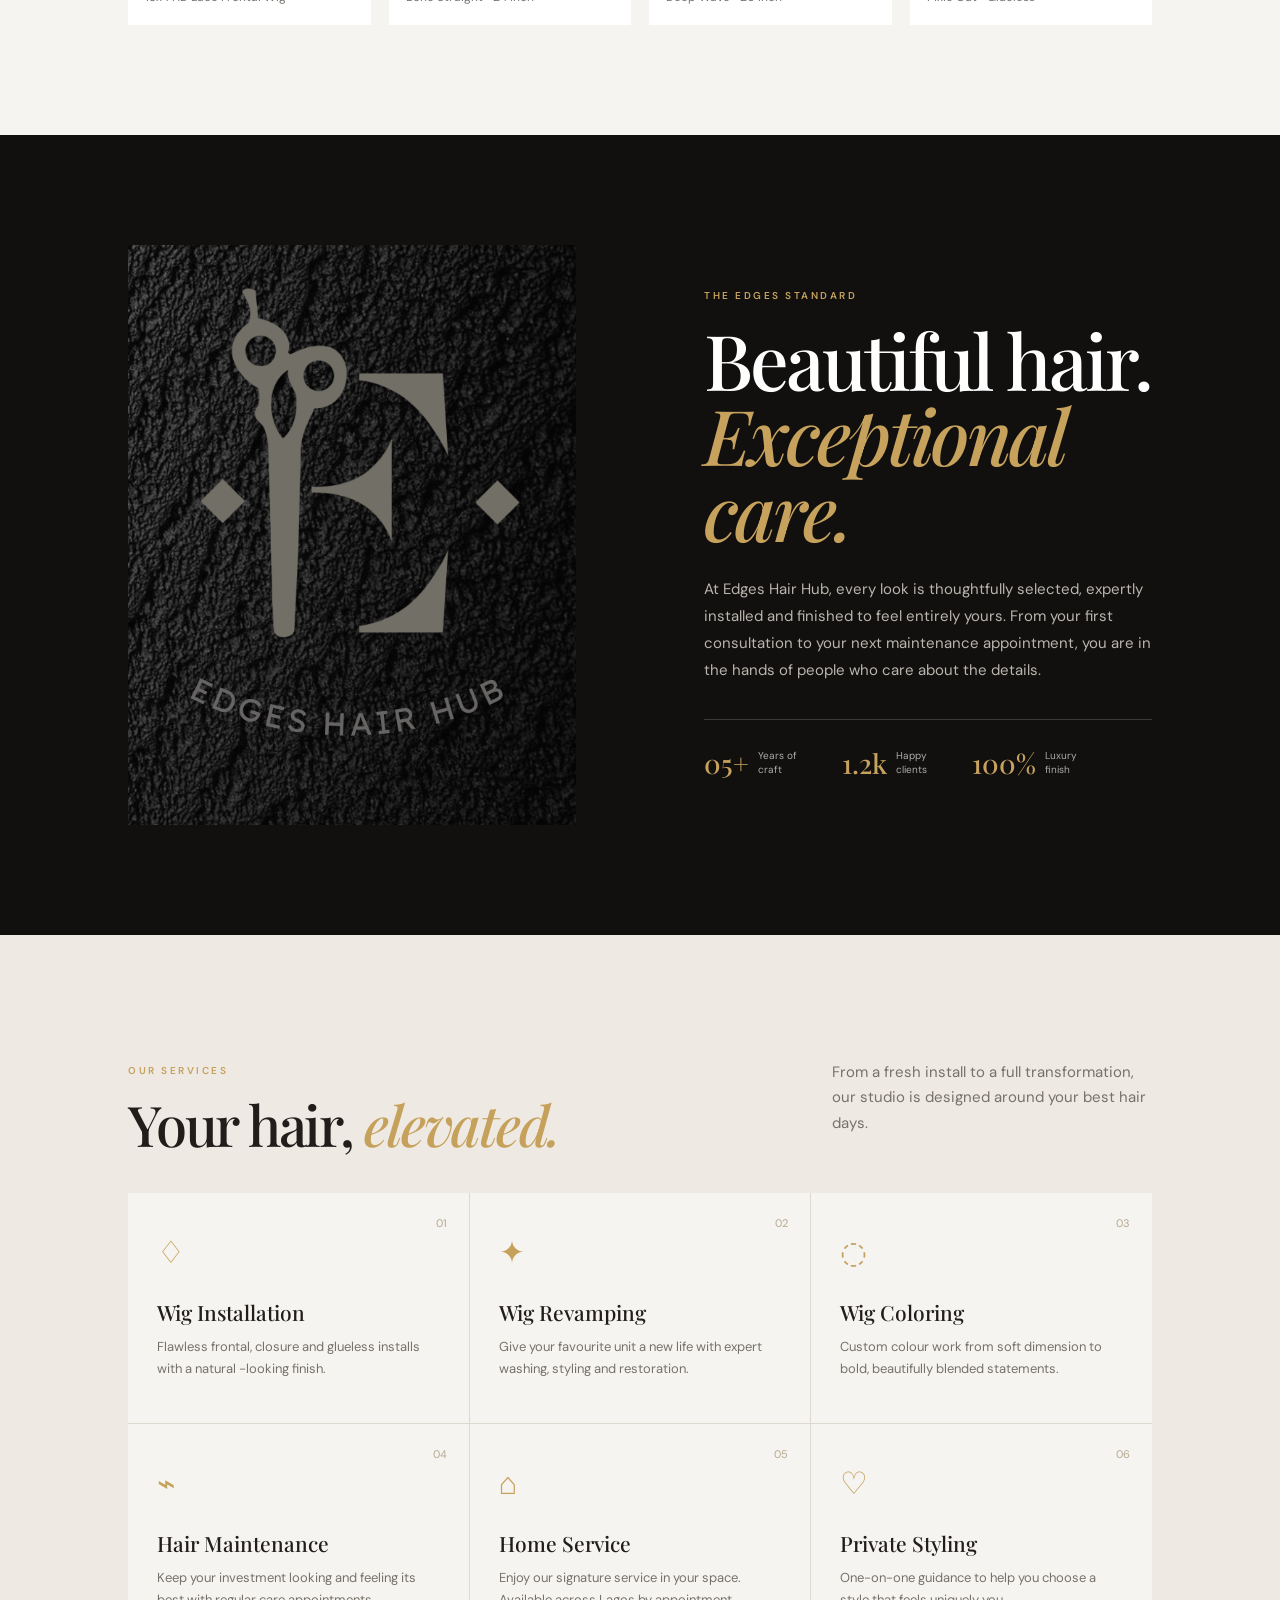
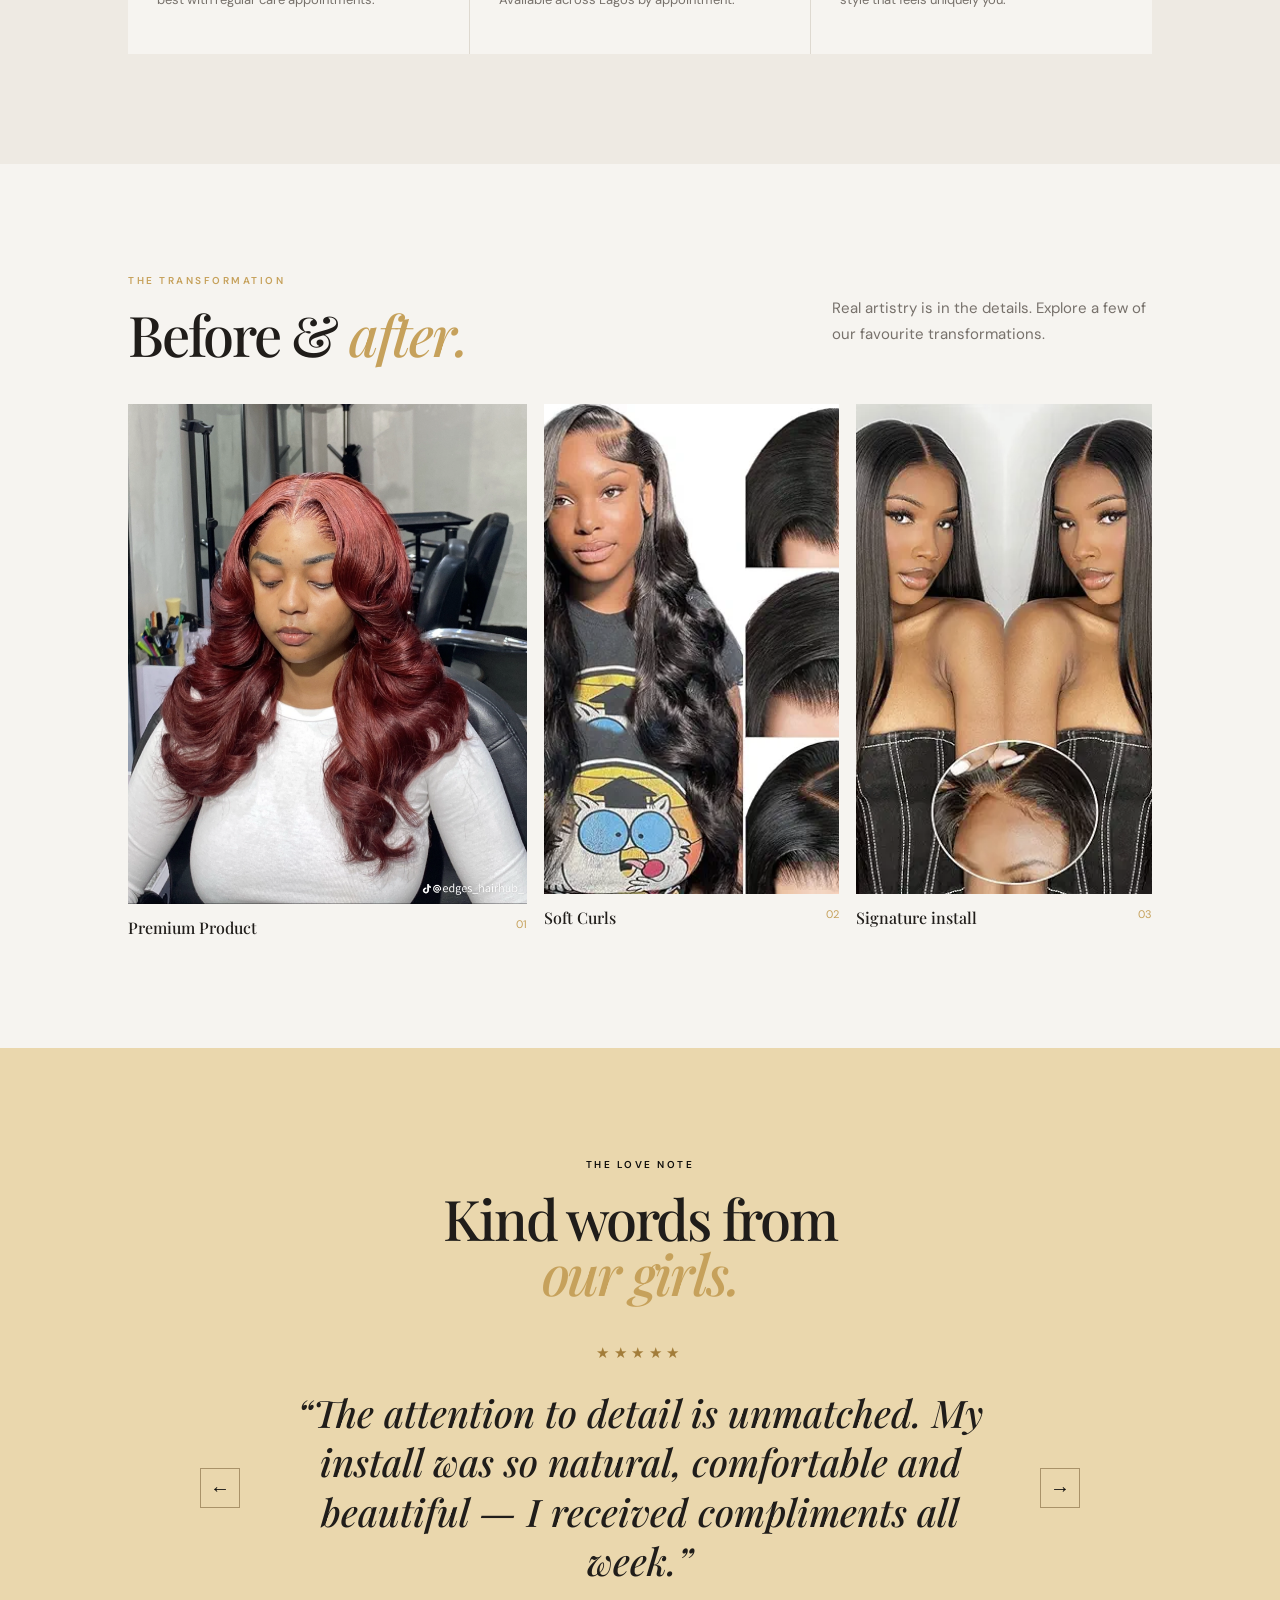
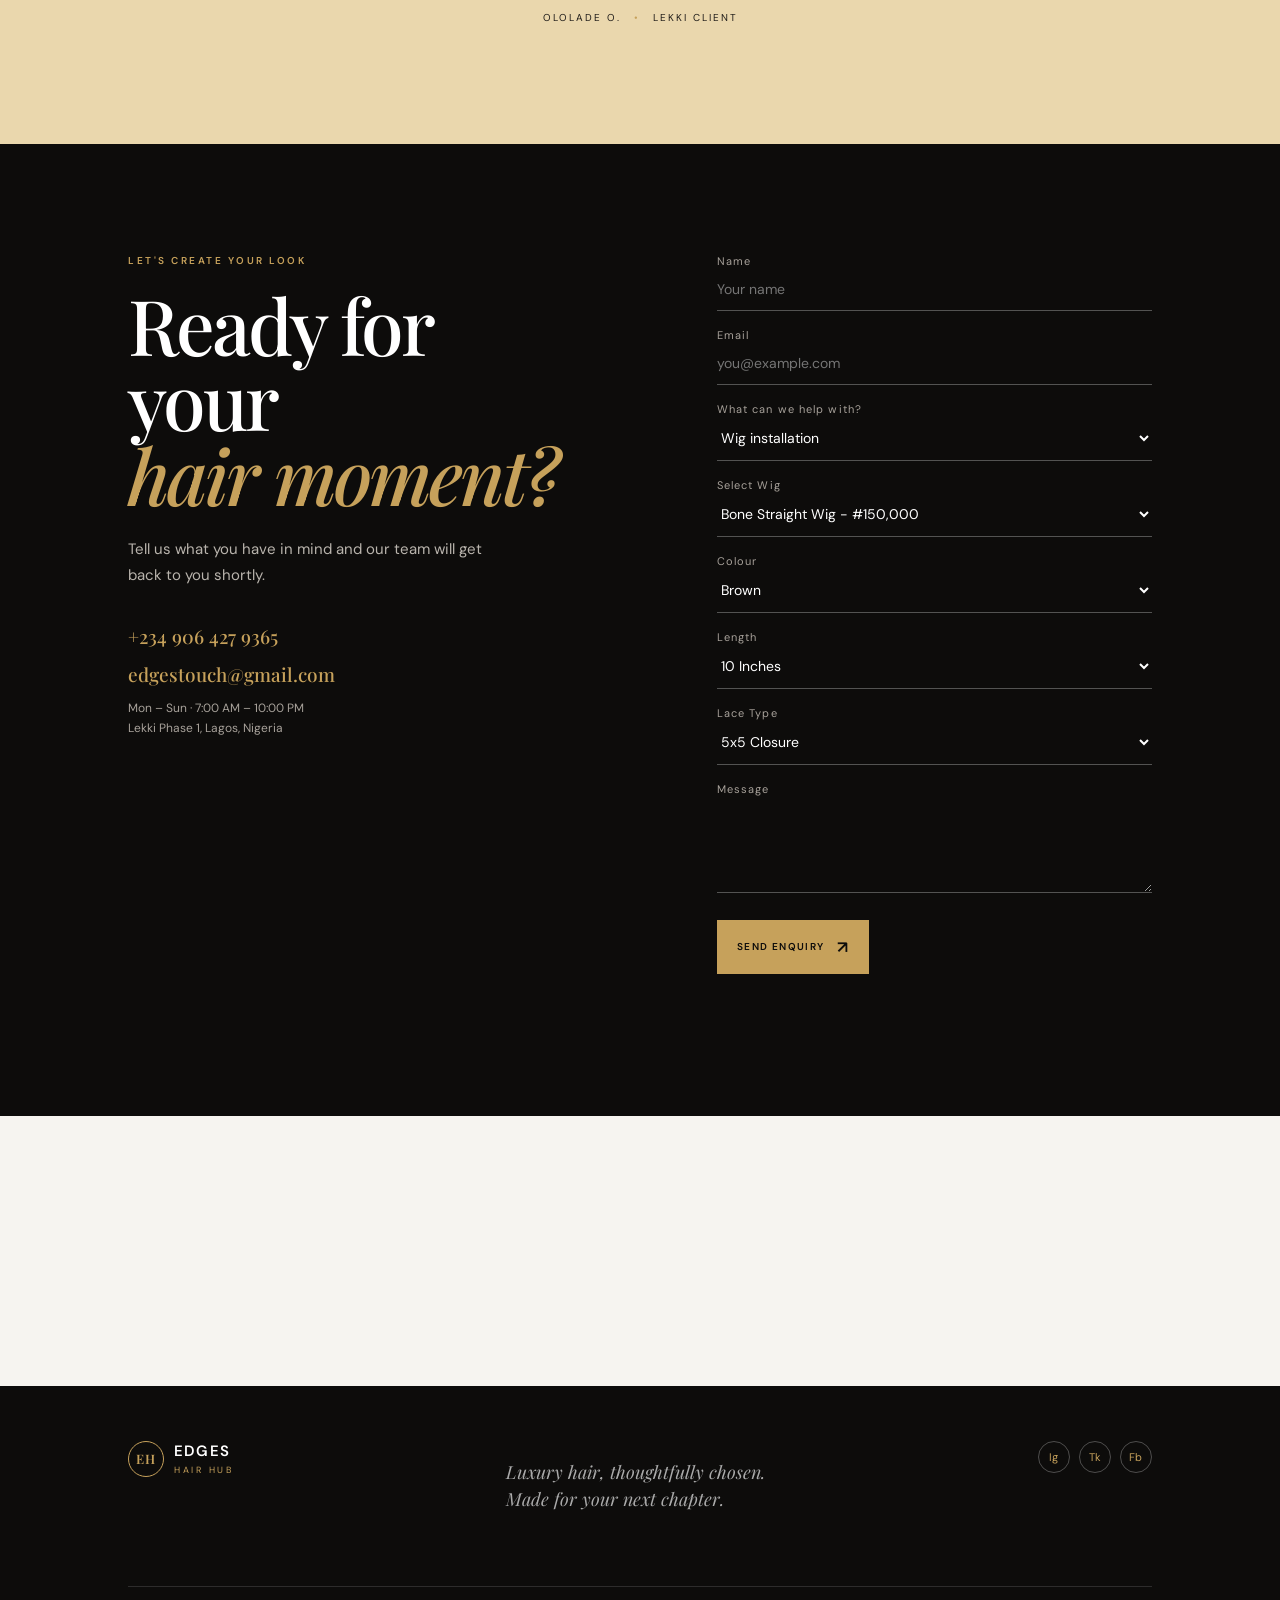
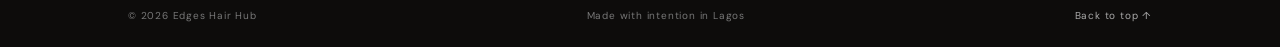
==== commit 3e8a1767: "update" ====
--- a/index.html
+++ b/index.html
@@ -68,6 +68,7 @@
             <a class="text-link" href="#shop">View all styles <span>→</span>
             </a>
         </div>
+        
             <div class="product-grid" id="productGrid">
          </div></section>
 
@@ -153,12 +154,12 @@
              Explore a few of our favourite transformations.</p></div>
              <div class="gallery-grid">
                 <figure class="gallery-large reveal">
-                <img src="amer.webp" alt="Client wearing a sleek wig" loading="lazy">
-                    <figcaption>Silk press finish <span>01</span></figcaption>
+                <img src="AFFO3104.WEBP" alt="Client wearing a sleek wig" loading="lazy">
+                    <figcaption> Premium Product <span>01</span></figcaption>
                 </figure>
             <figure class="reveal">
-                <img src="sat.jpg" alt="Hair styling detail" loading="lazy">
-                <figcaption>Soft curls <span>02</span></figcaption>
+                <img src="uni.webp" alt="Hair styling detail" loading="lazy">
+                <figcaption>Soft Curls <span>02</span></figcaption>
             </figure>
             <figure class="reveal">
                 <img src="till.webp" loading="lazy">
@@ -178,7 +179,7 @@
             <blockquote>“The attention to detail is unmatched.
                     My install was so natural, comfortable and beautiful
                     — I received compliments all week.”</blockquote>
-                    <p>AMAKA O. <span>•</span> LEKKI CLIENT</p></div>
+                    <p>OLOLADE O. <span>•</span> LEKKI CLIENT</p></div>
                     <button class="slider-button" id="nextReview" aria-label="Next review">→</button>
                 </div></section>
 
@@ -203,7 +204,7 @@
             </label>
             <label>What can we help with?
               <select name="service">
-                <option>Wig purchase</option>
+                
                 <option>Wig installation</option>
                 <option>Revamping & maintenance</option>
                 <option>Home service</option>
@@ -318,6 +319,4 @@
         <script src="script.js"></script>
                </body>
                       </html>
-                      vjh
-
-                      +
--- a/style.css
+++ b/style.css
@@ -219,6 +219,7 @@
     white-space:nowrap}
 .why{
     background:var(--black);
+    opacity: 0.98;
     color:#fff;
     display:grid;
     grid-template-columns:1fr 1fr;
@@ -226,7 +227,7 @@
     align-items:center}
 .why-image{
     height:580px;
-    background:url('https://images.unsplash.com/photo-1524250502761-1ac6f2e30d43?auto=format&fit=crop&w=900&q=85') 
+    background:url('IMG_2776.PNG') 
     center/cover}
 .why-copy>p:not(.kicker){color:#b9b4ad;
     line-height:1.8;max-width:480px;
@@ -293,7 +294,7 @@
     margin:0}
 .gallery-grid img{
     width:100%;
-    height:390px;
+    height:490px;
     object-fit:cover;
     display:block;
     filter:saturate(.8)}
@@ -478,7 +479,7 @@
     .nav{
         gap:12px}
     .product-grid{
-        grid-template-columns:repeat(2,1fr)}
+        grid-template-columns:repeat(1fr)}
     .product-card img{
         height:360px}
     .hero-image{
@@ -560,11 +561,11 @@
         .service-grid{
             grid-template-columns:1fr}
         .gallery-grid{
-            grid-template-columns:1fr 1fr}
+            grid-template-columns:1fr }
         .gallery-grid .gallery-large{
-            grid-column:span 2}
+            grid-column:span 1}
         .gallery-grid img,.gallery-grid .gallery-large img{
-            height:300px}
+            height:420px}
         .contact{
             display:block}
         .contact-form{
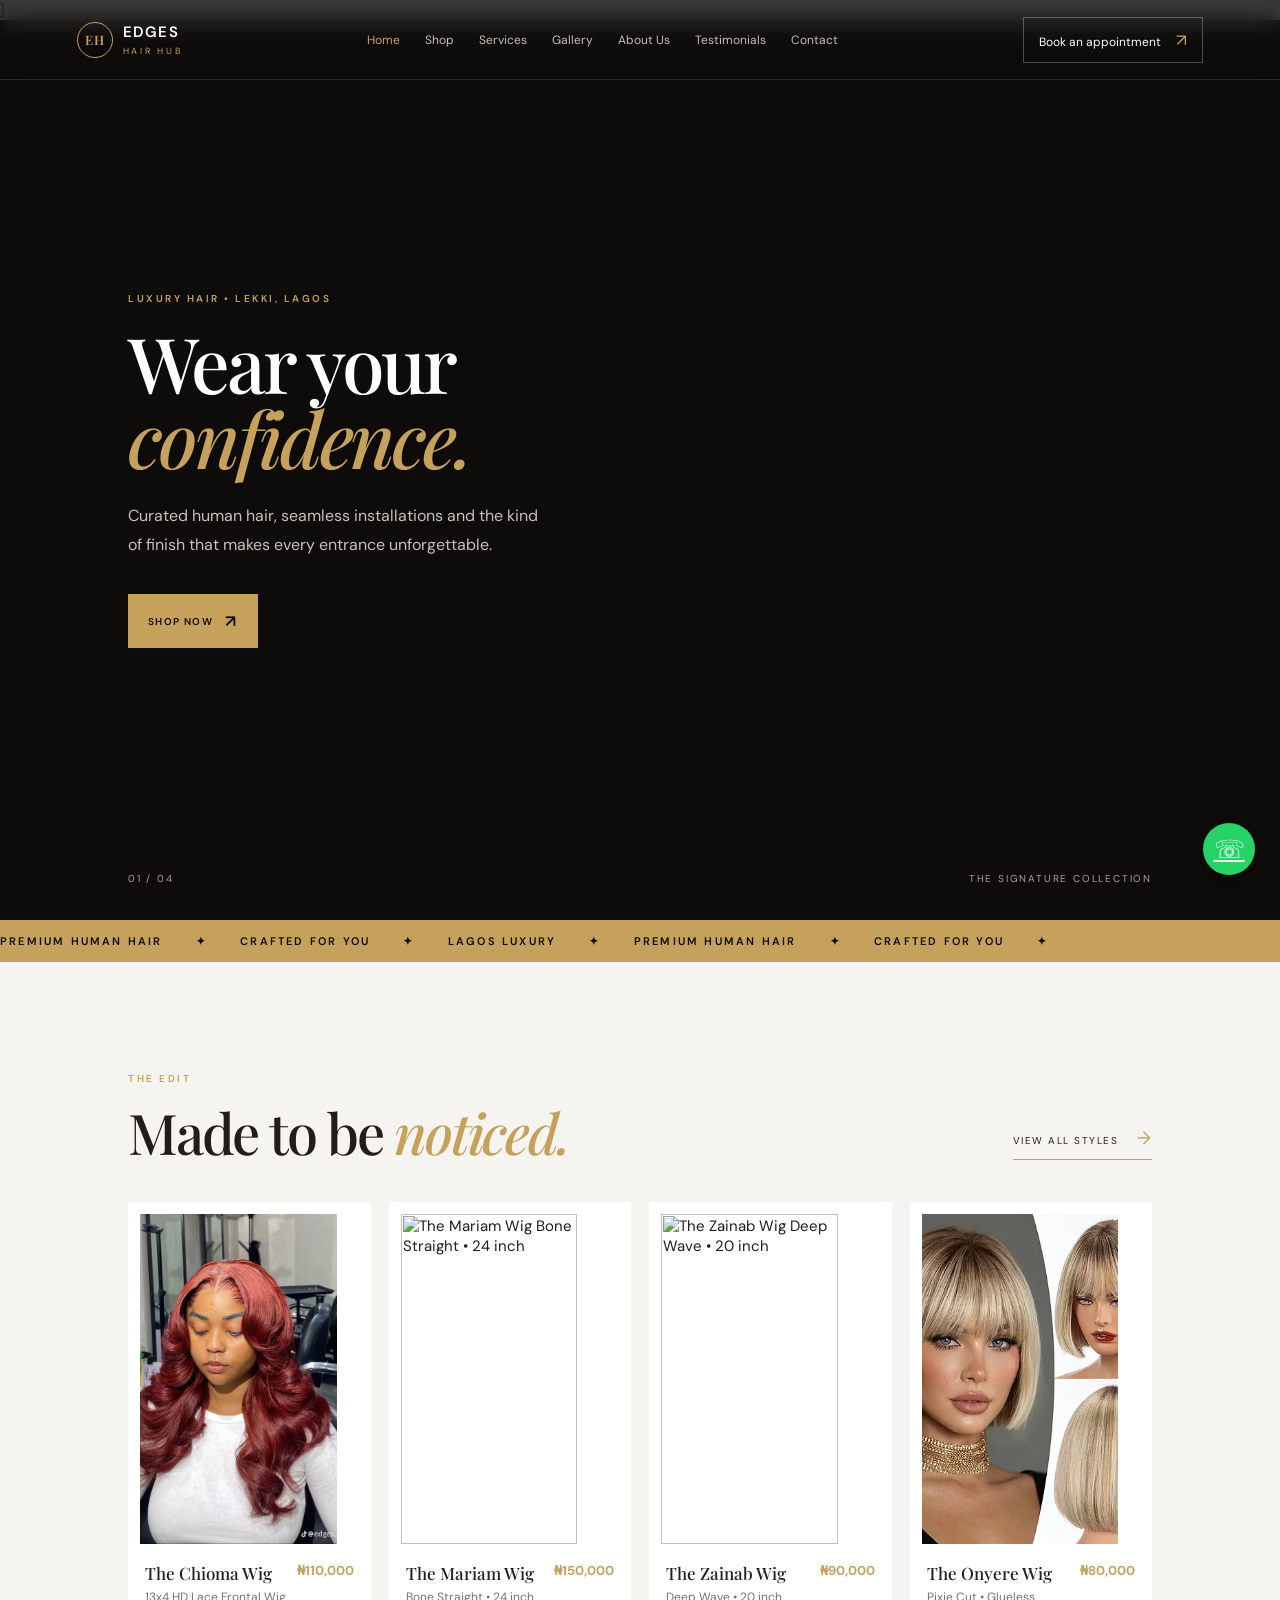
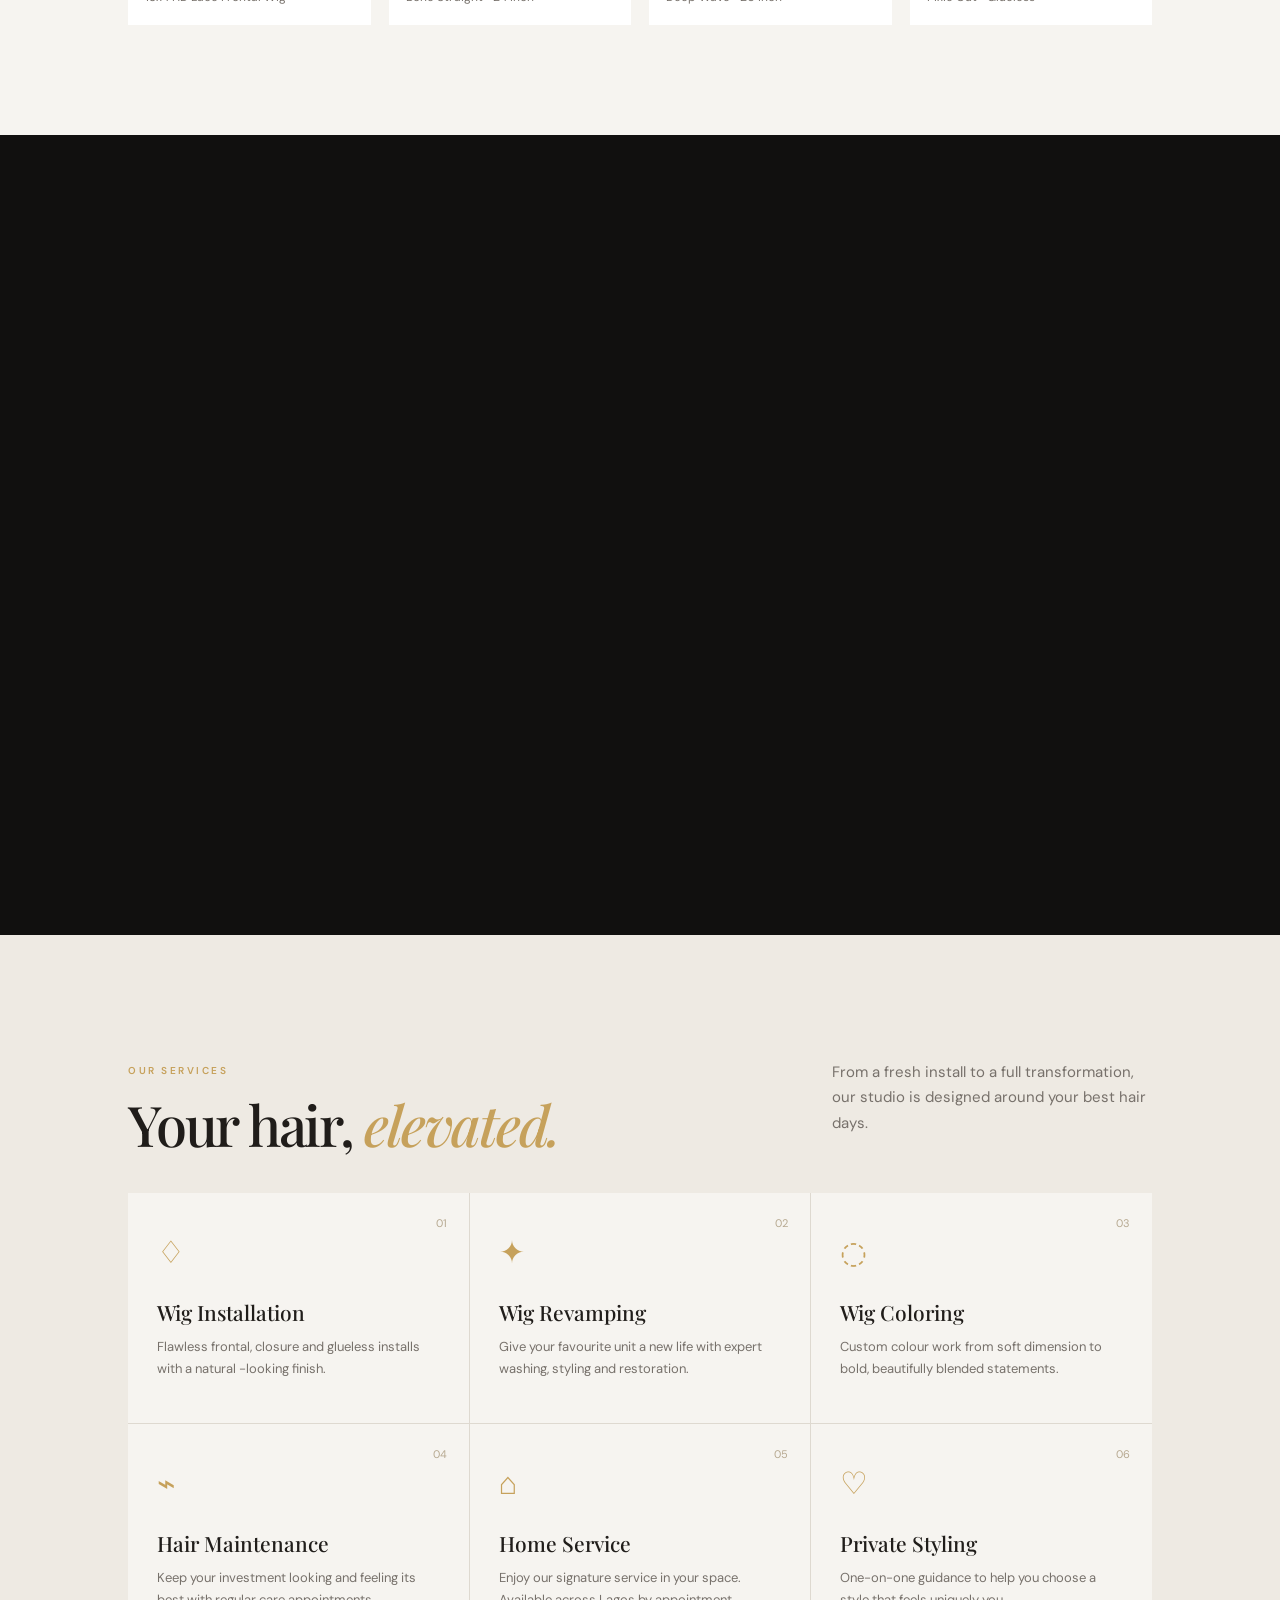
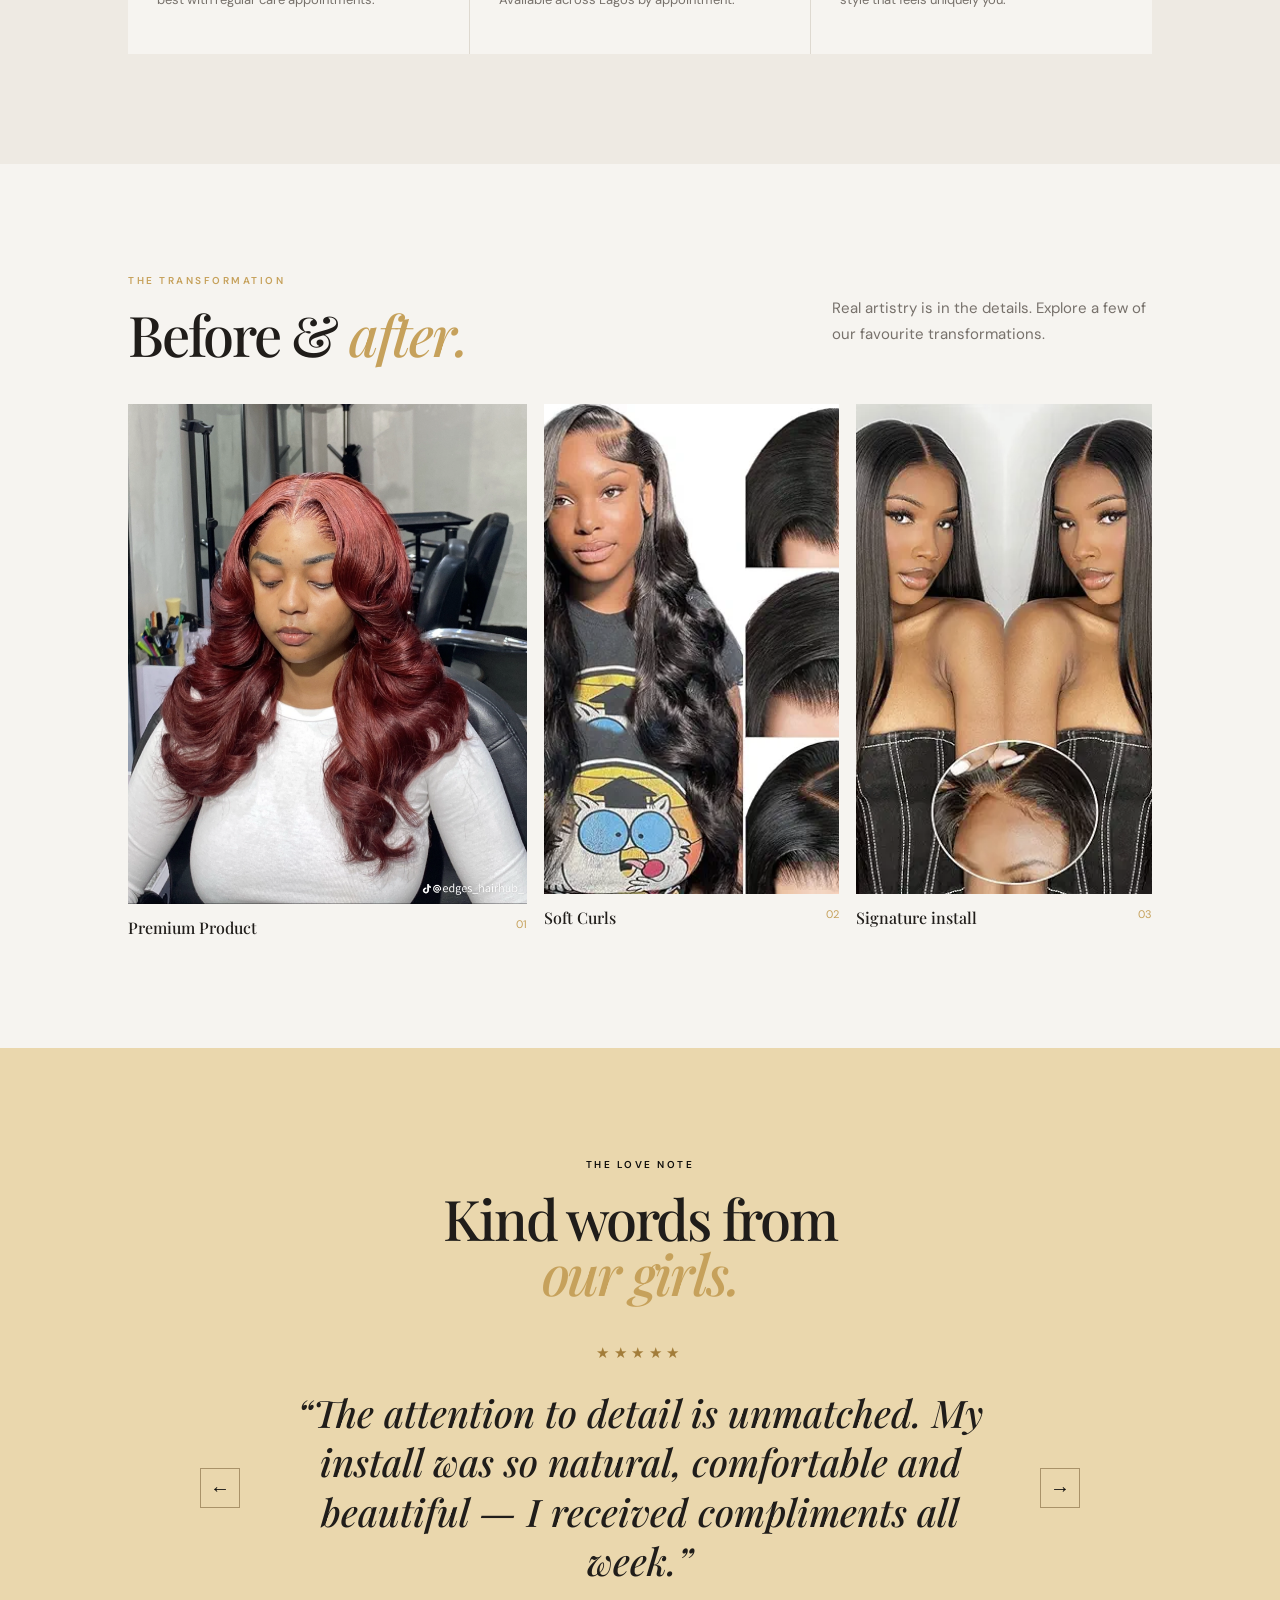
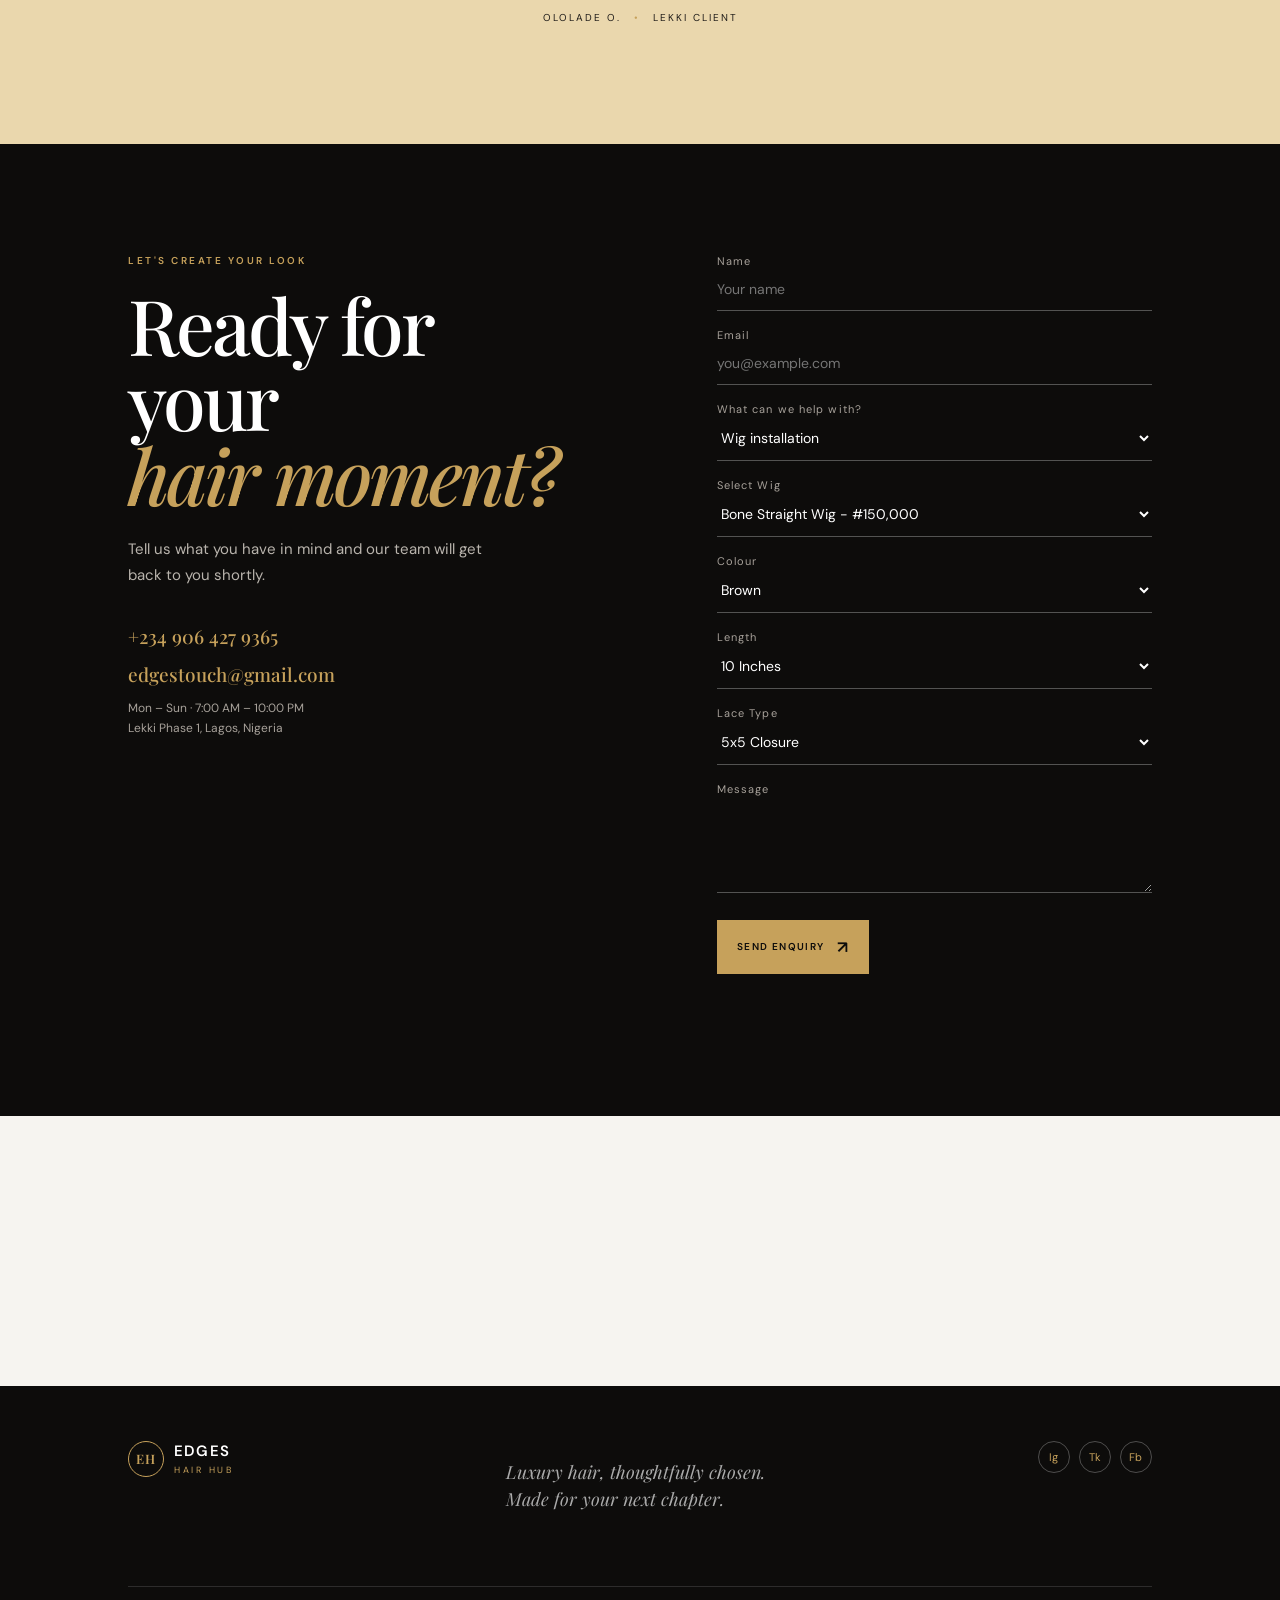
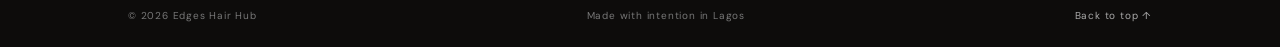
==== commit 8e495555: "update" ====
--- a/index.html
+++ b/index.html
@@ -303,7 +303,7 @@
     </p>
     <div class="socials">
         <a href="https://www.instagram.com/edges_hairhub" target="_blank" aria-label="Instagram">Ig</a>
-        <a href="https://www.tiktok.com/@edges_hairhub_?_r=1&_d=f2clejh6a57j8l&sec_uid=MS4wLjABAAAAVhNVLyi4N51m7pZNKxobwVtyFVThVpvx2--QbKhLei6Roqvqt4a93H9F-_ajhyQW&share_author_id=6969286436290823173&sharer_language=en&source=h5_m&u_code=e89m38iaje61g3&item_author_type=2&utm_source=copy&tt_from=copy&enable_checksum=1&utm_medium=ios&share_link_id=6C86C12E-BBAA-463B-B7A4-1DDE260830C9&user_id=7241318826473997317&sec_user_id=MS4wLjABAAAAD7bx9Nv49N31smO8zza7gFRe6oe7HqZe0d4EejvPGoqG8UHEzcNTuaB-2RevyqbR&social_share_type=5&ug_btm=b6880,b5836&utm_campaign=client_share&share_app_id=1233" target="_blank" aria-label="TikTok">Tk</a>
+        <a href="https://www.tiktok.com/@edges_hairhub_?" target="_blank" aria-label="TikTok">Tk</a>
         <a href="https://www.facebook.com/cuterolan" target="_blank" aria-label="Facebook">Fb</a>
     </div></div>
         <div class="footer-bottom"><span>© 2026 Edges Hair Hub</span>
--- a/style.css
+++ b/style.css
@@ -197,7 +197,7 @@
     transform:translateY(-8px);
     box-shadow:0 20px 40px #201d1a18}
 .product-card img{
-    width:100%;
+    width:90%;
     height:330px;
     object-fit:cover;
     display:block}
@@ -581,7 +581,7 @@
         .product-grid{
             grid-template-columns:1fr}
         .product-card img{
-            height:330px}
+            height:430px}
         .gallery-grid{
             display:block}
         .gallery-grid figure{
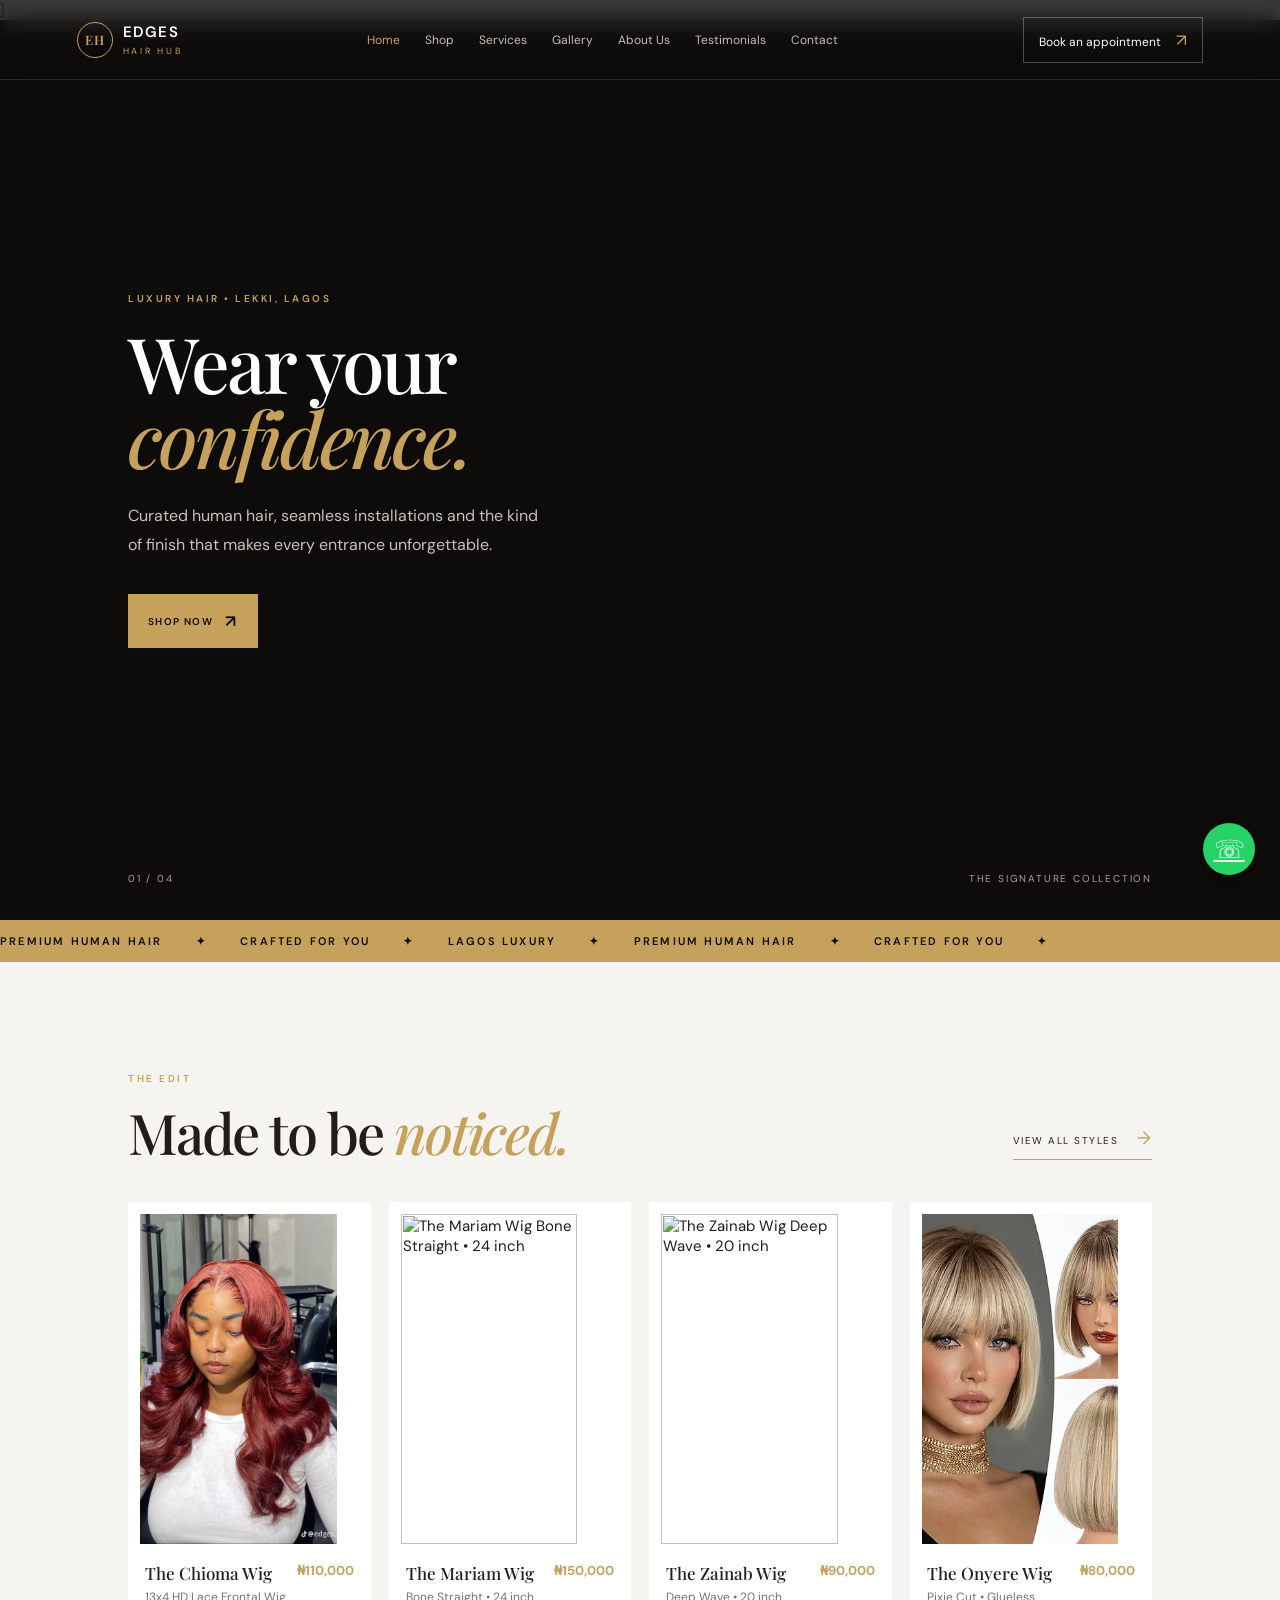
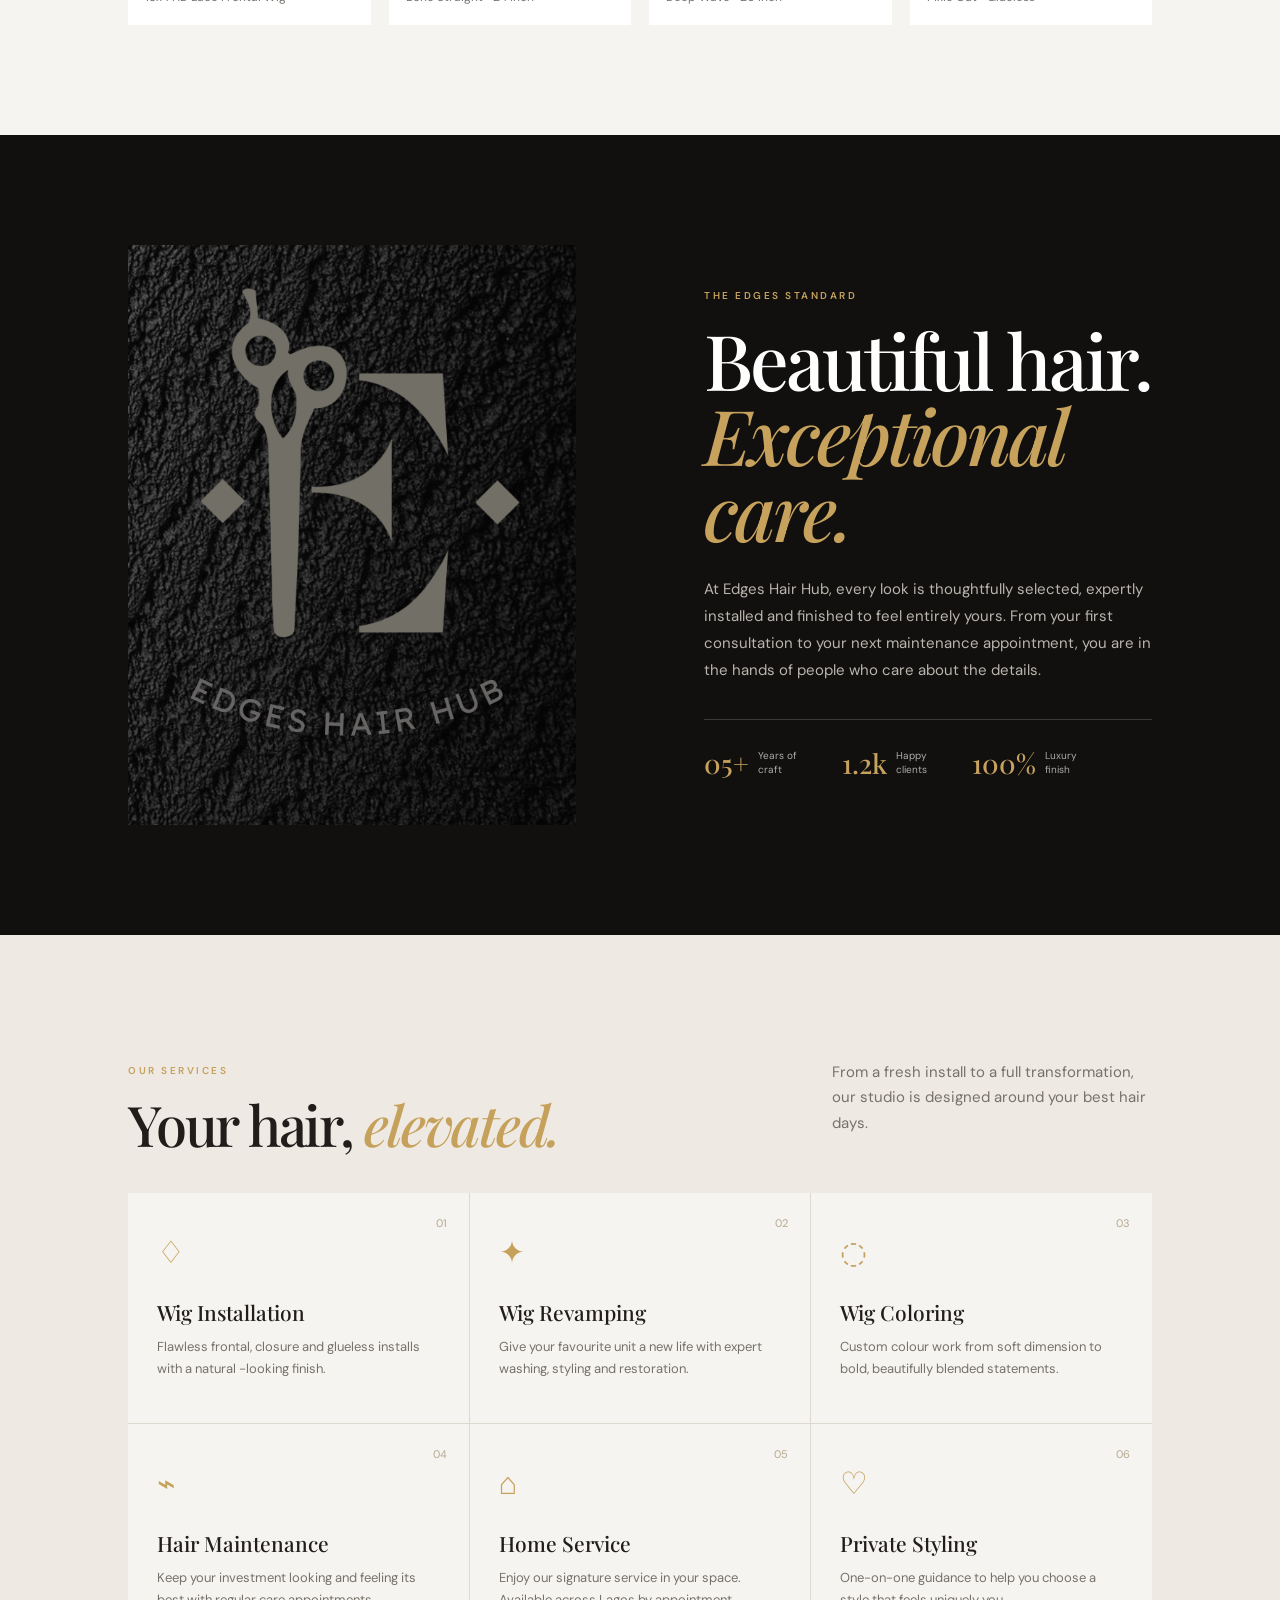
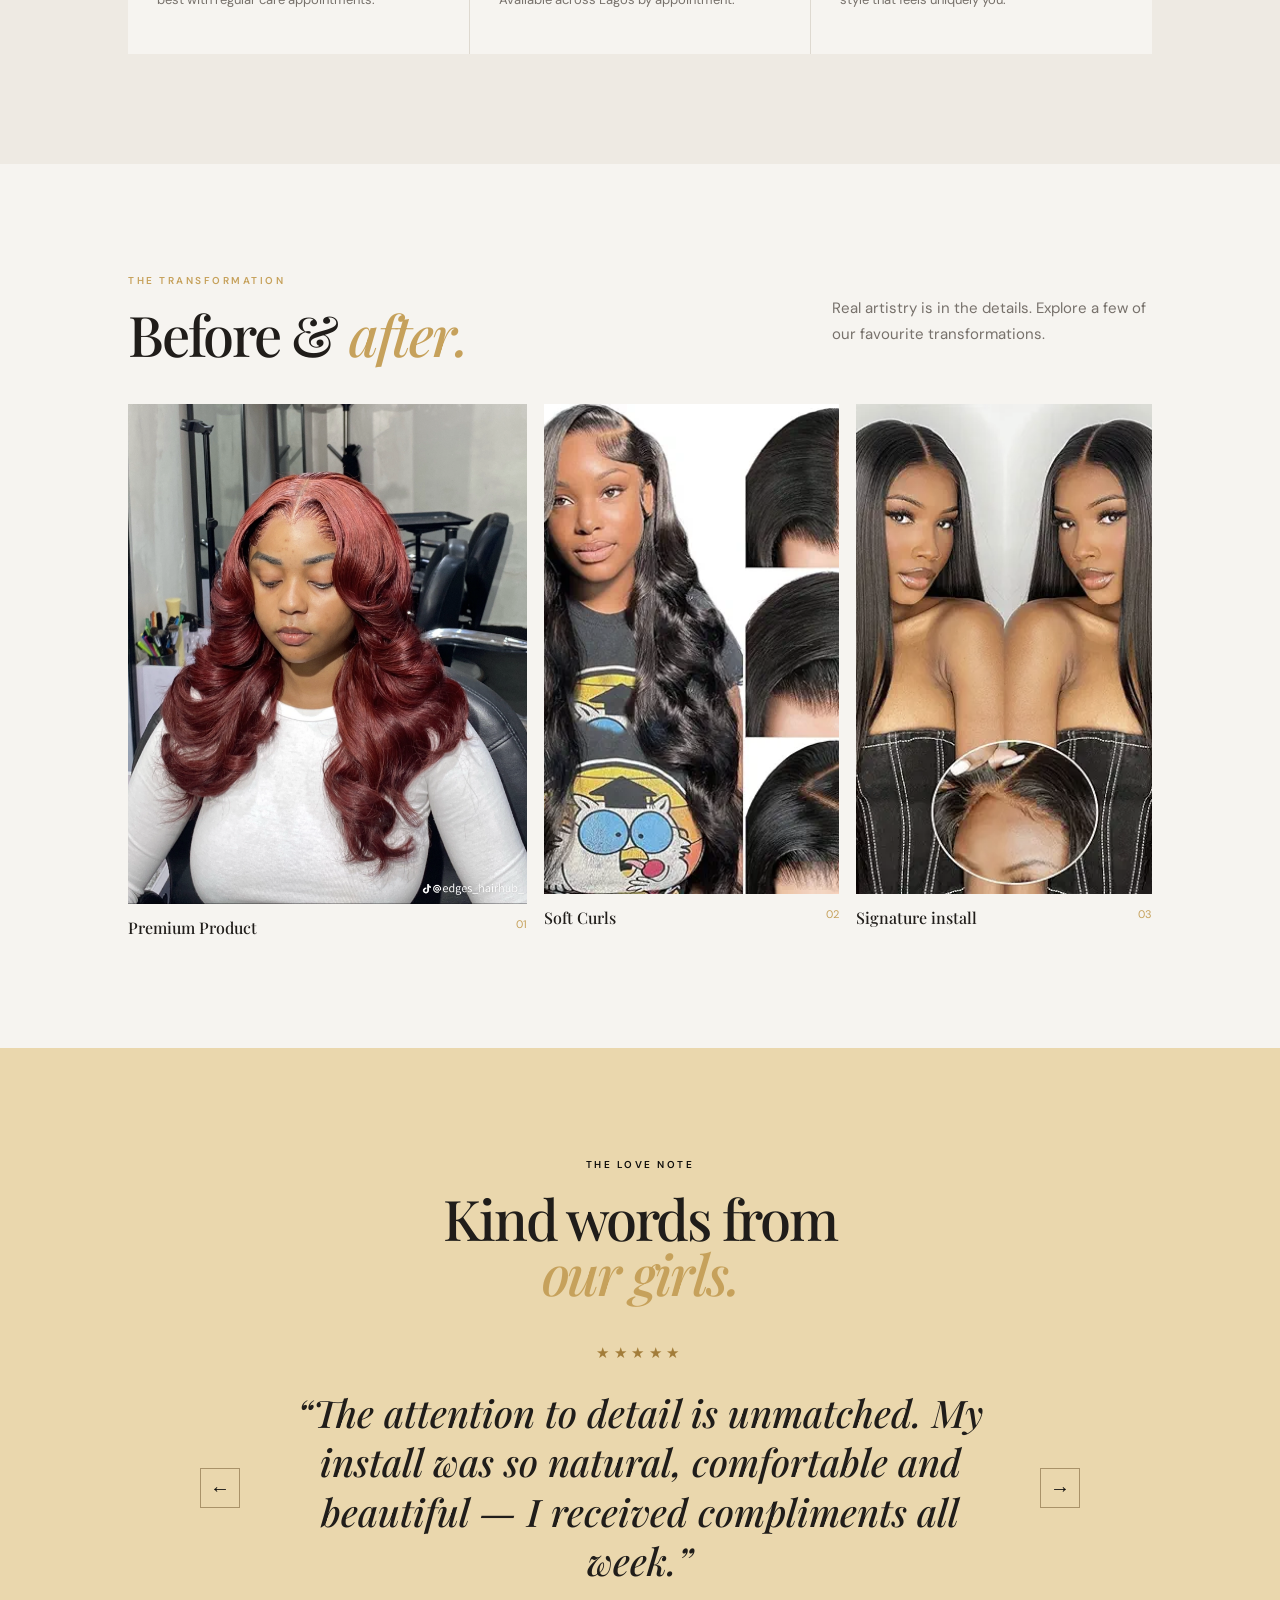
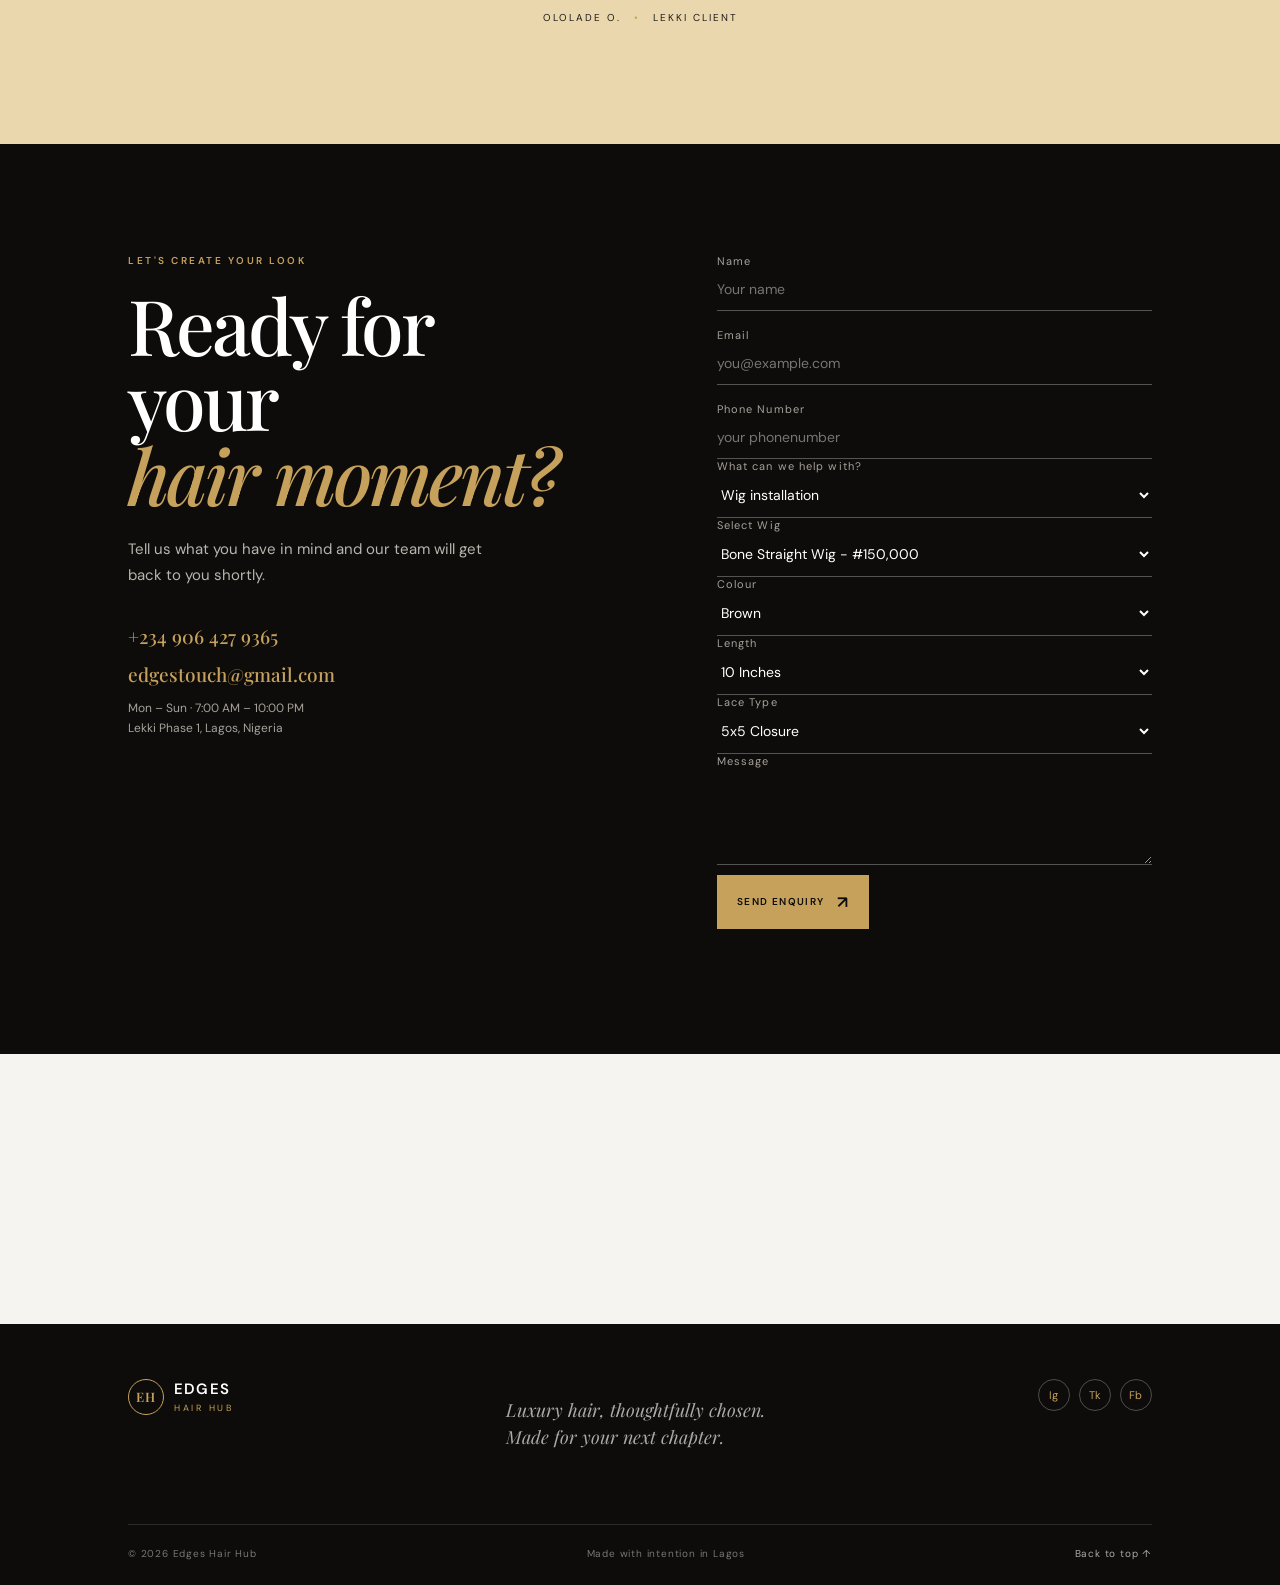
==== commit e44f0d7c: "updatewebsite" ====
--- a/index.html
+++ b/index.html
@@ -202,6 +202,7 @@
             </label>
             <label>Email<input name="email" type="email" placeholder="you@example.com" required>
             </label>
+            <label>Phone Number<input name="number" type="number" placeholder="your phonenumber" required>
             <label>What can we help with?
               <select name="service">
                 
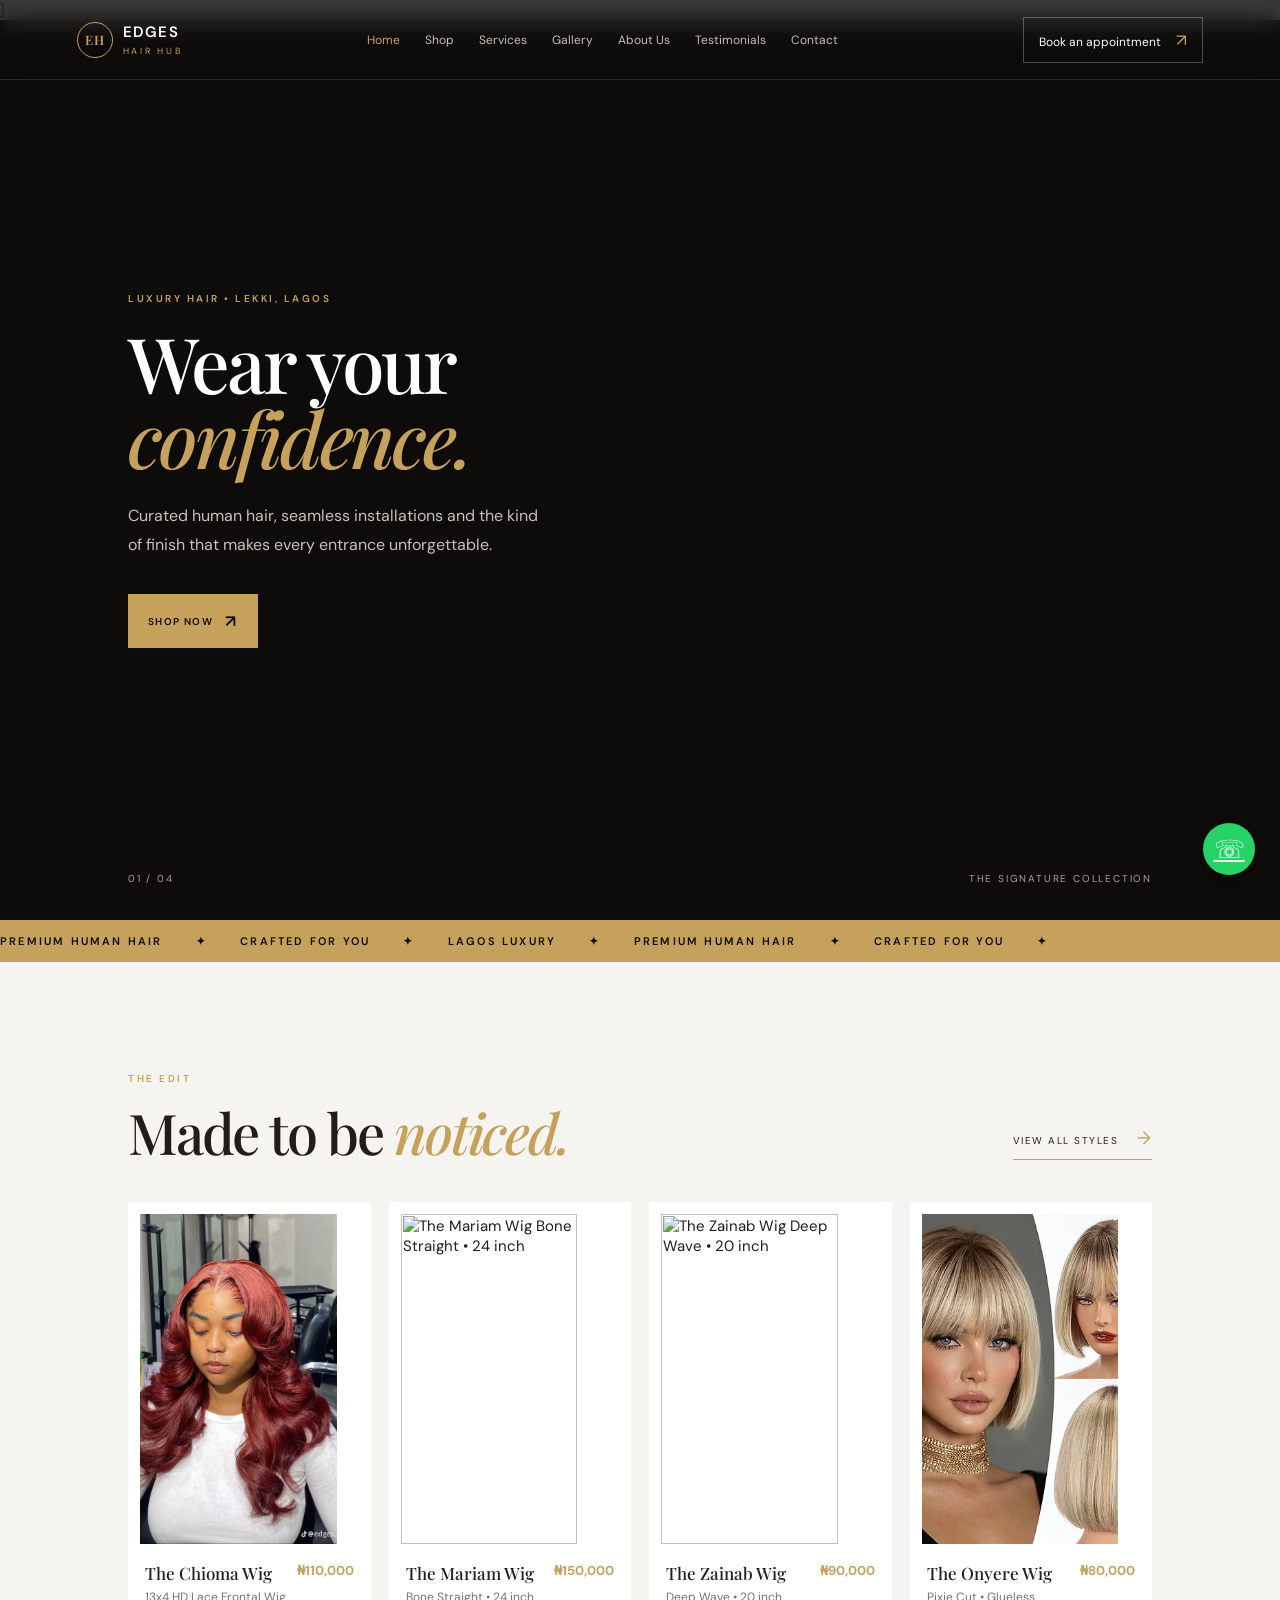
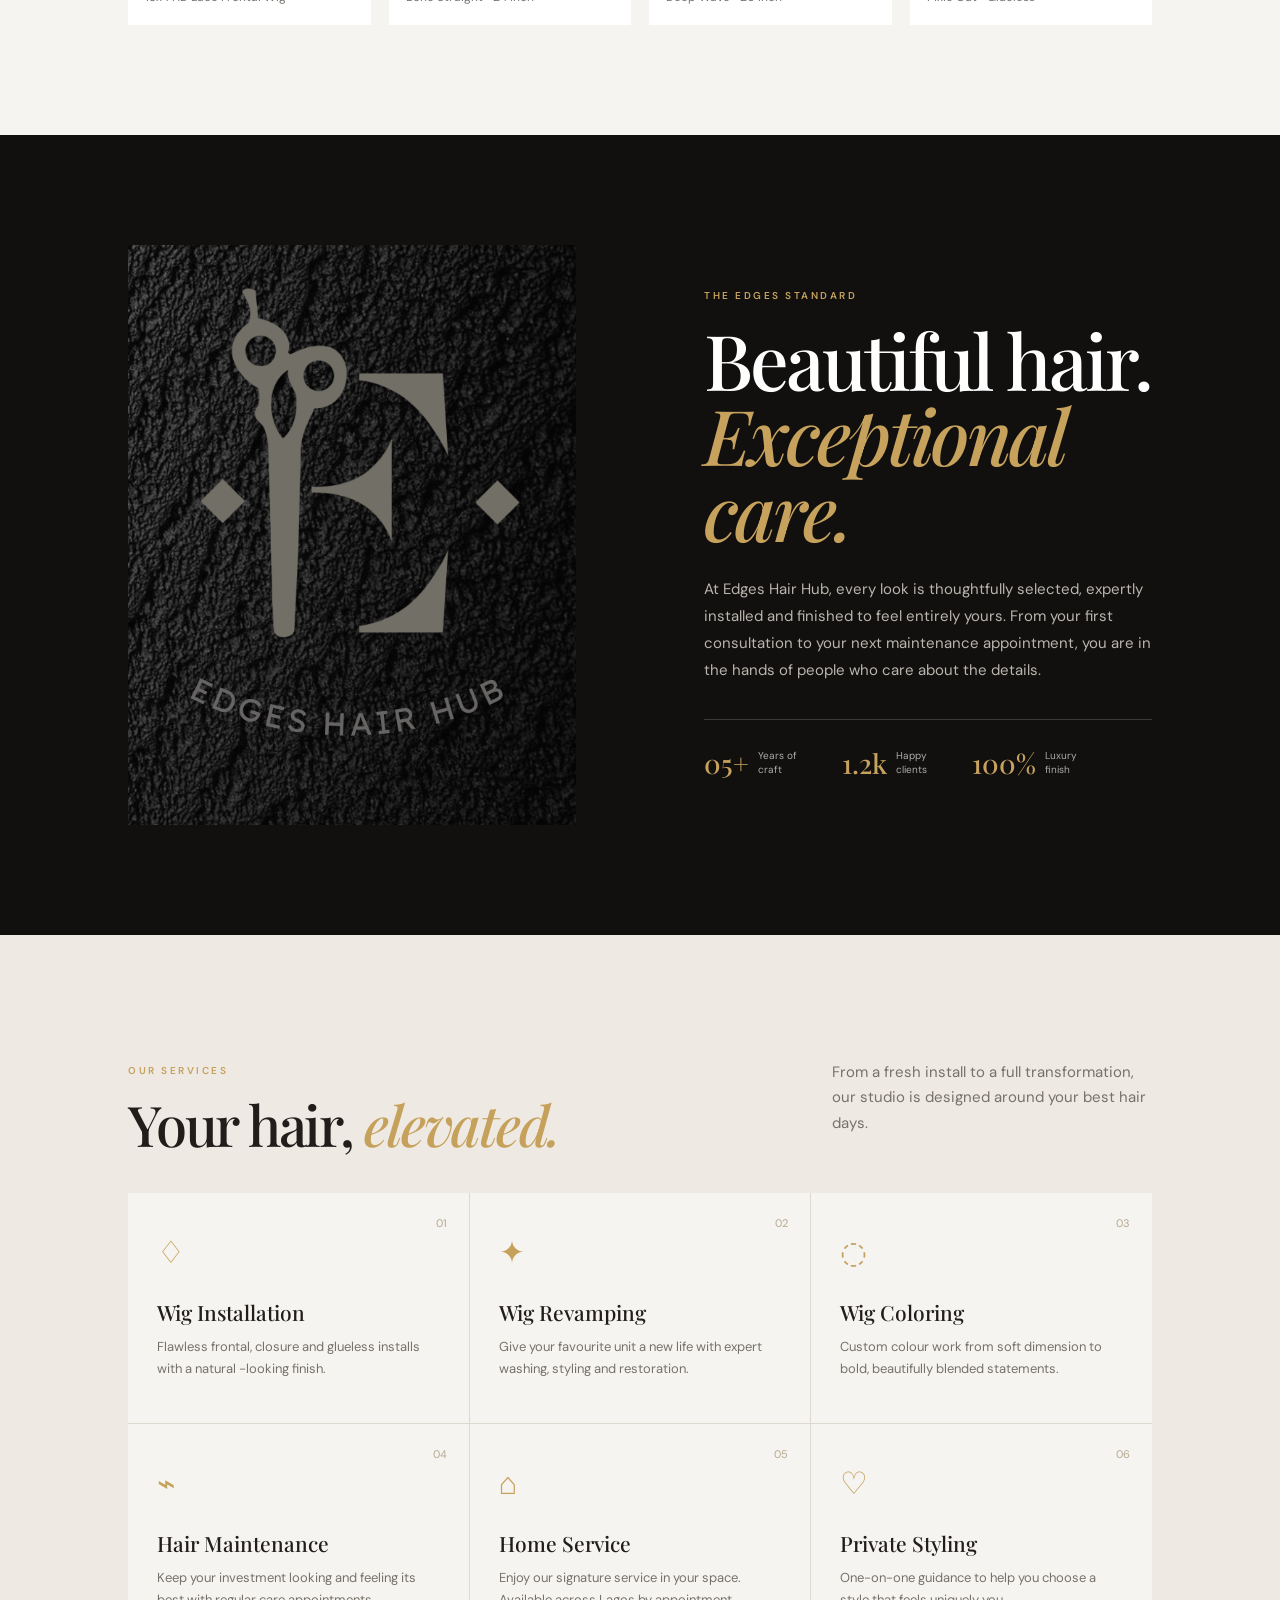
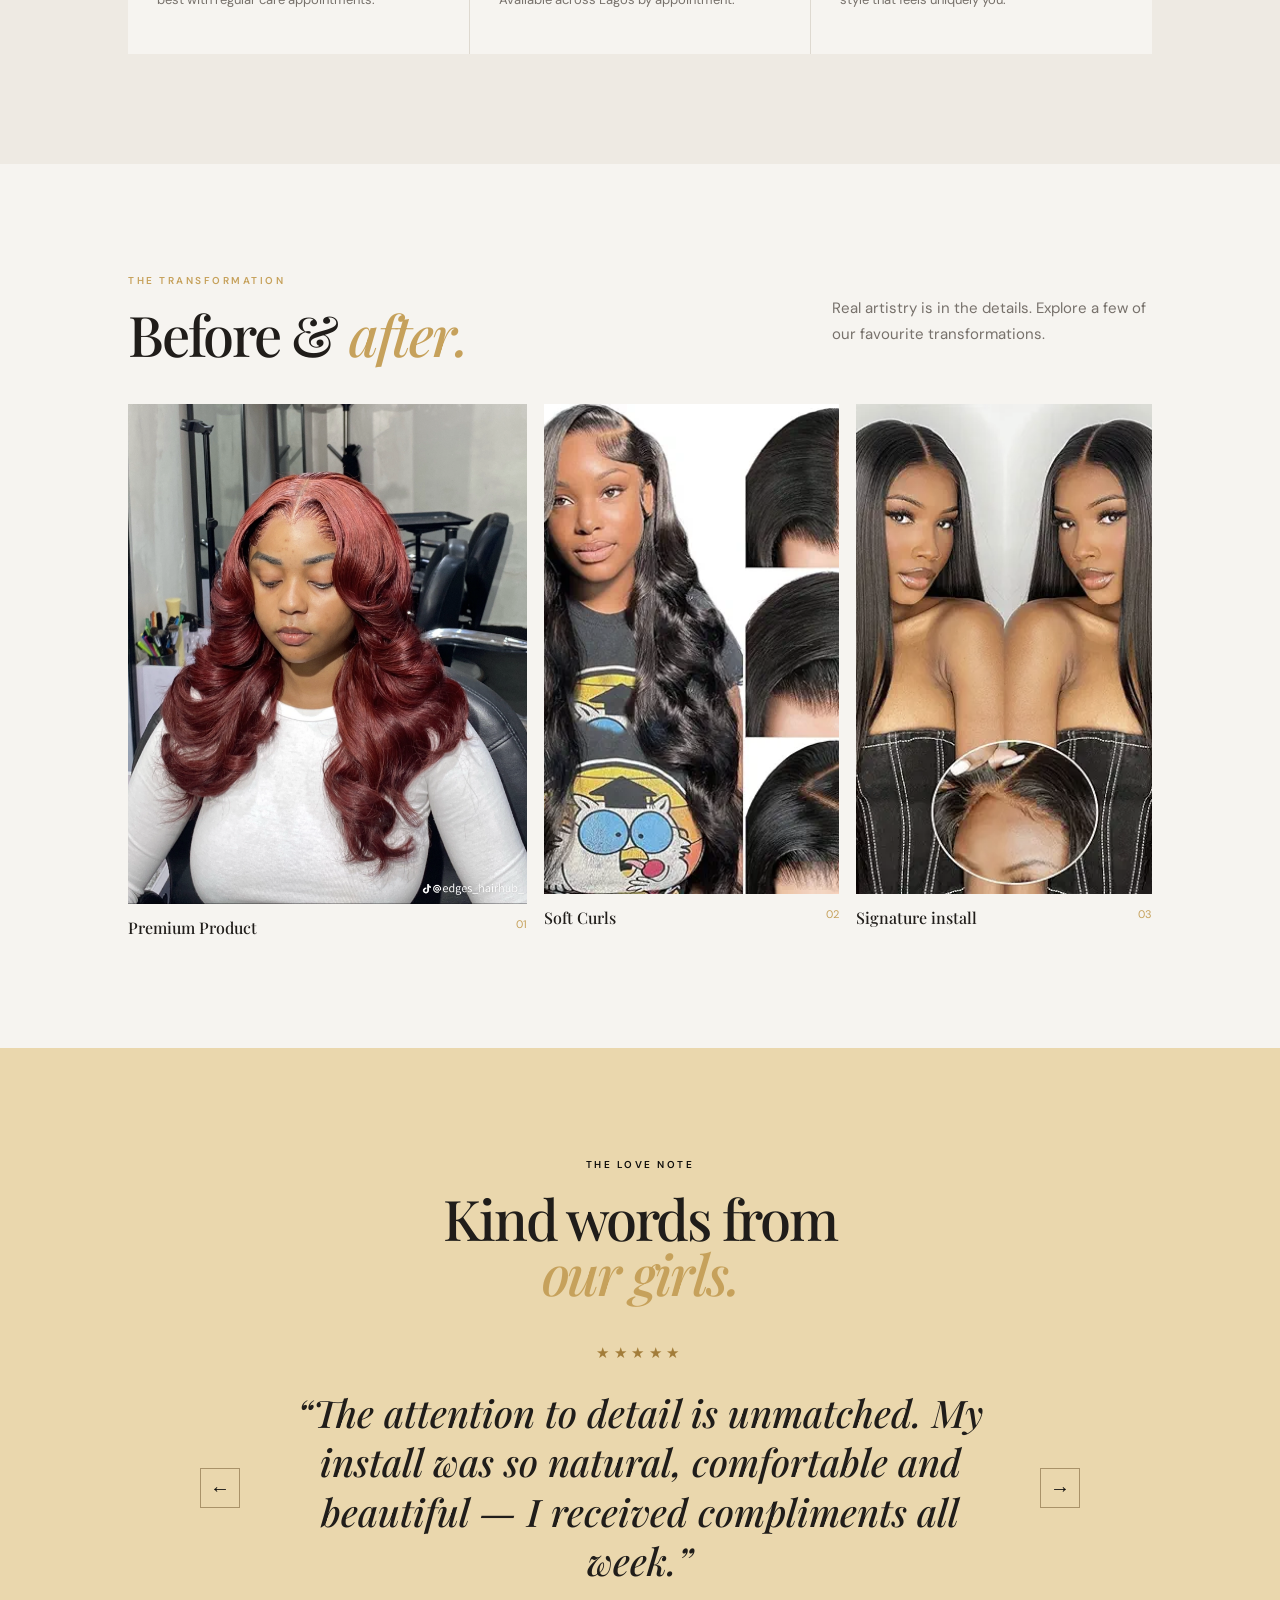
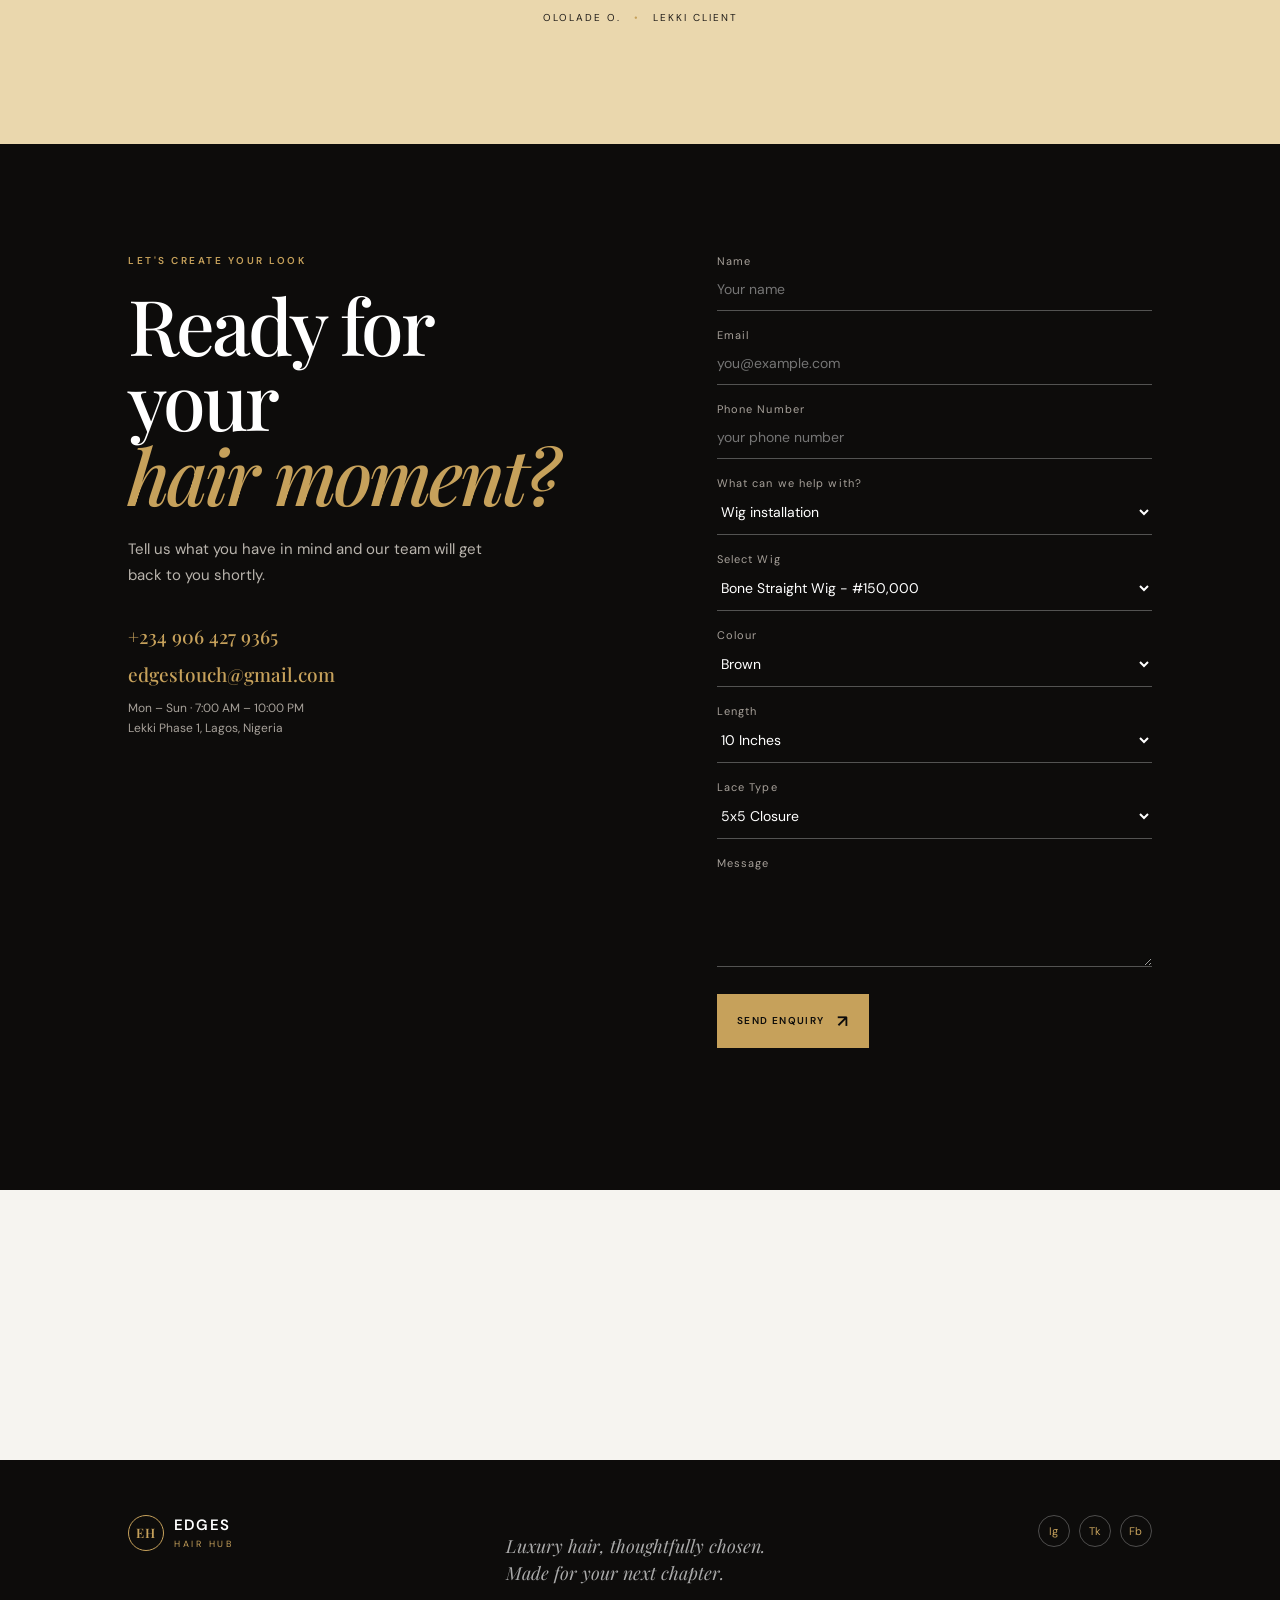
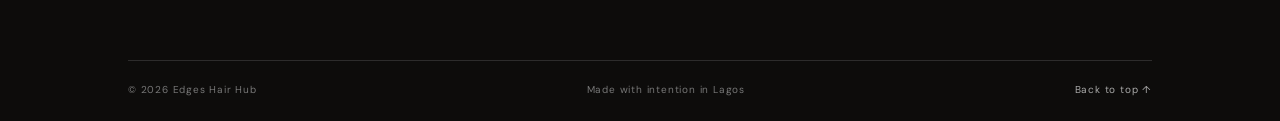
==== commit ac3f8476: "fixed homepage and fixed dashboard" ====
--- a/index.html
+++ b/index.html
@@ -202,7 +202,8 @@
             </label>
             <label>Email<input name="email" type="email" placeholder="you@example.com" required>
             </label>
-            <label>Phone Number<input name="number" type="number" placeholder="your phonenumber" required>
+            <label>Phone Number<input name="number" type="number" placeholder="your phone number" required>
+                </label>
             <label>What can we help with?
               <select name="service">
                 
@@ -280,7 +281,7 @@
             
 
 
-        <label>Message<textarea name="message" rows="4" placeholder="Tell us a little about your look">
+        <label>Message<textarea name="message" rows="4" placeholder="Tell us a little about your look" required>
         </textarea>
            </label>
 
